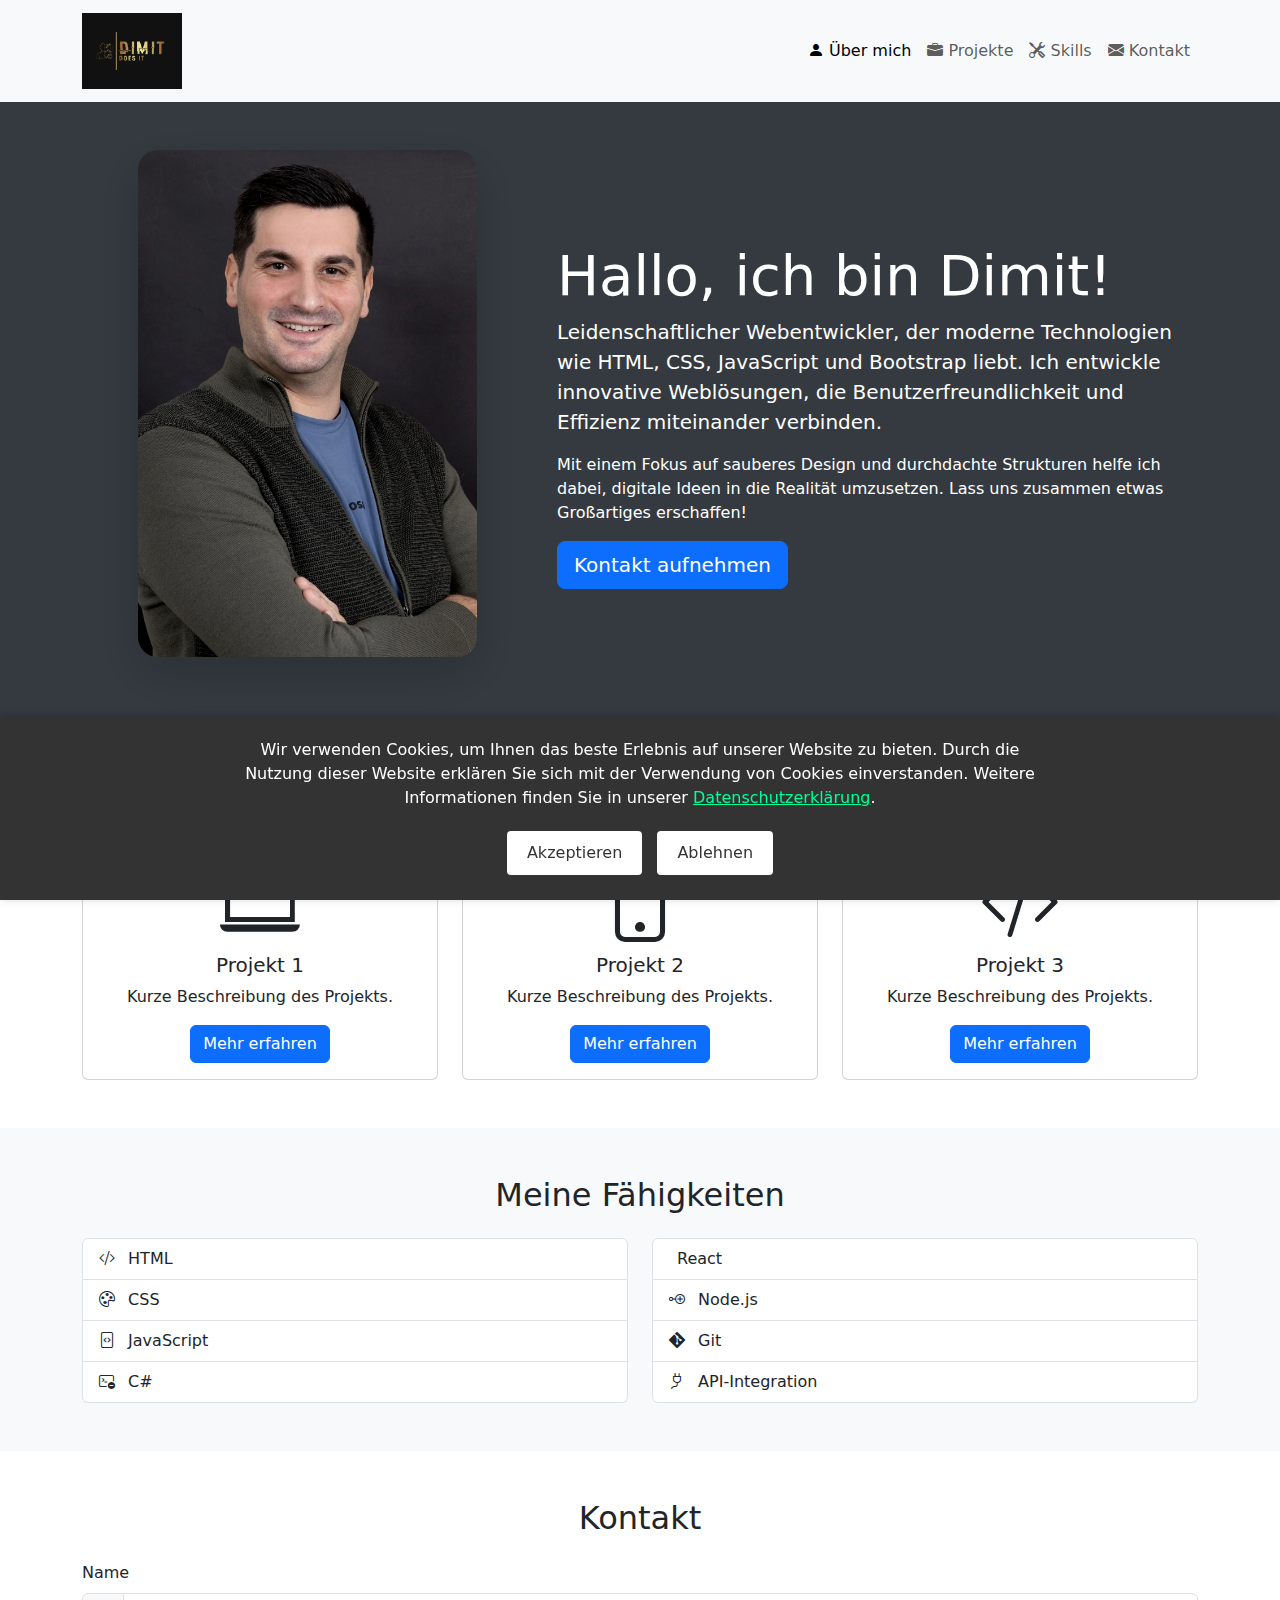
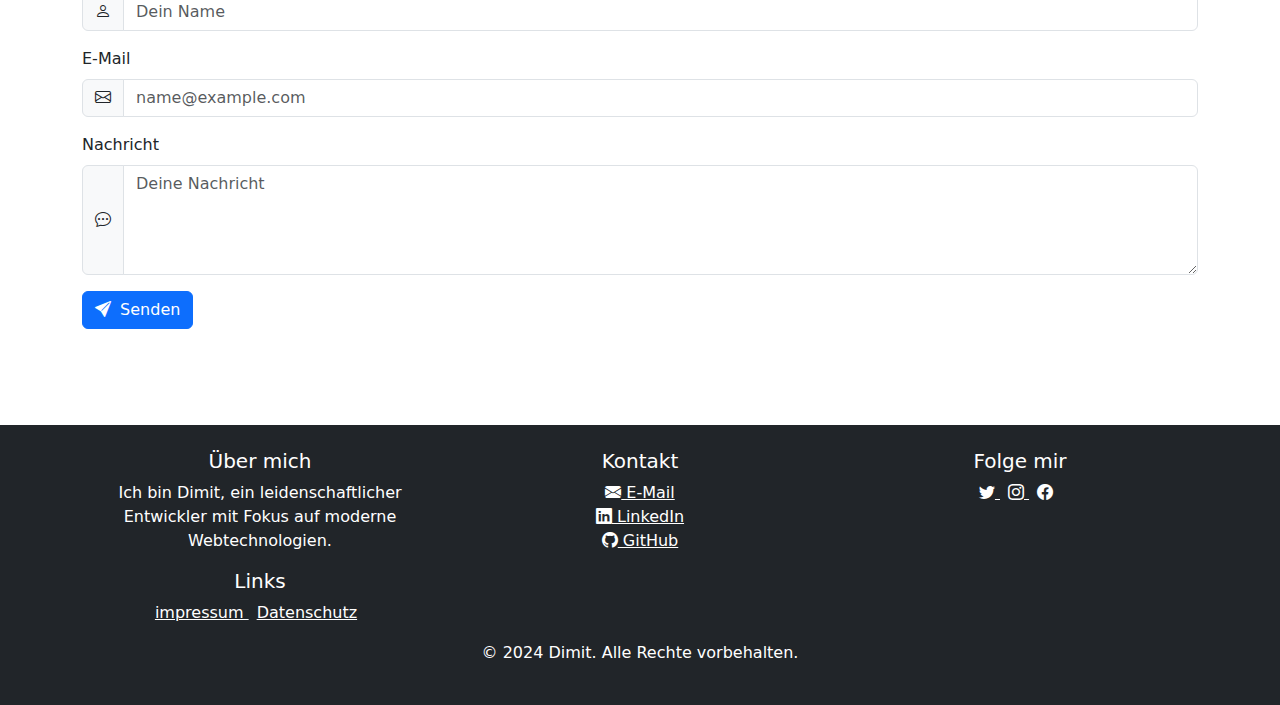
==== index.html @ c2b4033c "impressum datenschutz added" ====
<!DOCTYPE html>
<html lang="de">
  <head>
    <meta charset="UTF-8" />
    <meta name="viewport" content="width=device-width, initial-scale=1.0" />
    <meta name="msvalidate.01" content="7929209AC0A3FBA88B0092E90B2FAC53" />
    <link rel="icon" type="image/x-icon" href="./img/dimitlogo.png" />
    <link rel="stylesheet" href="style.css" />
    <link
      href="https://cdn.jsdelivr.net/npm/bootstrap-icons/font/bootstrap-icons.css"
      rel="stylesheet"
    />
    <link
      href="https://cdn.jsdelivr.net/npm/bootstrap@5.3.3/dist/css/bootstrap.min.css"
      rel="stylesheet"
      integrity="sha384-QWTKZyjpPEjISv5WaRU9OFeRpok6YctnYmDr5pNlyT2bRjXh0JMhjY6hW+ALEwIH"
      crossorigin="anonymous"
    />
    <script
      src="https://cdn.jsdelivr.net/npm/bootstrap@5.3.3/dist/js/bootstrap.bundle.min.js"
      integrity="sha384-YvpcrYf0tY3lHB60NNkmXc5s9fDVZLESaAA55NDzOxhy9GkcIdslK1eN7N6jIeHz"
      crossorigin="anonymous"
    ></script>
    <script src="script.js"></script>
    <title>Dimit | Home</title>
  </head>
  <body>
    <nav class="navbar navbar-expand-lg bg-body-tertiary">
      <div class="container">
        <a class="navbar-brand" href="index.html">
          <img
            src="./img/dimitlogo.png"
            alt="Dimit Logo"
            width="50"
            height="50"
          />
        </a>
        <button
          class="navbar-toggler"
          type="button"
          data-bs-toggle="collapse"
          data-bs-target="#navbarNav"
          aria-controls="navbarNav"
          aria-expanded="false"
          aria-label="Toggle navigation"
        >
          <span class="navbar-toggler-icon"></span>
        </button>
        <div class="collapse navbar-collapse" id="navbarNav">
          <ul class="navbar-nav ms-auto">
            <li class="nav-item">
              <a class="nav-link active" aria-current="page" href="#about">
                <i class="bi bi-person-fill"></i> Über mich
              </a>
            </li>
            <li class="nav-item">
              <a class="nav-link" href="#projects">
                <i class="bi bi-briefcase-fill"></i> Projekte
              </a>
            </li>
            <li class="nav-item">
              <a class="nav-link" href="#skills">
                <i class="bi bi-tools"></i> Skills
              </a>
            </li>
            <li class="nav-item">
              <a class="nav-link" href="#contact">
                <i class="bi bi-envelope-fill"></i> Kontakt
              </a>
            </li>
          </ul>
        </div>
      </div>
    </nav>

    <section
      id="about"
      class="py-5 text-white"
      style="background-color: #343a40"
    >
      <div class="container">
        <div class="row align-items-center">
          <div class="col-lg-5 text-center">
            <img
              src="./img/2.jpg"
              alt="Dimit"
              class="img-fluid mb-4 shadow-lg"
              style="
                max-width: 75%;
                border-radius: 20px;
                filter: grayscale(20%) contrast(1.1);
                transition: transform 0.3s ease, filter 0.3s ease;
              "
            />
          </div>
          <div class="col-lg-7">
            <h2 class="display-4">Hallo, ich bin Dimit!</h2>
            <p class="lead">
              Leidenschaftlicher Webentwickler, der moderne Technologien wie
              HTML, CSS, JavaScript und Bootstrap liebt. Ich entwickle
              innovative Weblösungen, die Benutzerfreundlichkeit und Effizienz
              miteinander verbinden.
            </p>
            <p>
              Mit einem Fokus auf sauberes Design und durchdachte Strukturen
              helfe ich dabei, digitale Ideen in die Realität umzusetzen. Lass
              uns zusammen etwas Großartiges erschaffen!
            </p>
            <a href="#contact" class="btn btn-primary btn-lg"
              >Kontakt aufnehmen</a
            >
          </div>
        </div>
      </div>
    </section>

    <section id="projects" class="py-5">
      <div class="container">
        <h2 class="text-center mb-4">Projekte</h2>
        <div class="row">
          <div class="col-md-4">
            <div class="card text-center">
              <div class="card-body">
                <i class="bi bi-laptop display-1 mb-4"></i>
                <h5 class="card-title">Projekt 1</h5>
                <p class="card-text">Kurze Beschreibung des Projekts.</p>
                <a href="#" class="btn btn-primary">Mehr erfahren</a>
              </div>
            </div>
          </div>
          <div class="col-md-4">
            <div class="card text-center">
              <div class="card-body">
                <i class="bi bi-phone display-1 mb-4"></i>
                <h5 class="card-title">Projekt 2</h5>
                <p class="card-text">Kurze Beschreibung des Projekts.</p>
                <a href="#" class="btn btn-primary">Mehr erfahren</a>
              </div>
            </div>
          </div>
          <div class="col-md-4">
            <div class="card text-center">
              <div class="card-body">
                <i class="bi bi-code-slash display-1 mb-4"></i>
                <h5 class="card-title">Projekt 3</h5>
                <p class="card-text">Kurze Beschreibung des Projekts.</p>
                <a href="#" class="btn btn-primary">Mehr erfahren</a>
              </div>
            </div>
          </div>
        </div>
      </div>
    </section>

    <section id="skills" class="py-5 bg-light">
      <div class="container">
        <h2 class="text-center mb-4">Meine Fähigkeiten</h2>
        <div class="row">
          <div class="col-md-6">
            <ul class="list-group">
              <li class="list-group-item">
                <i class="bi bi-code-slash me-2"></i> HTML
              </li>
              <li class="list-group-item">
                <i class="bi bi-palette me-2"></i> CSS
              </li>
              <li class="list-group-item">
                <i class="bi bi-file-code me-2"></i> JavaScript
              </li>
              <li class="list-group-item">
                <i class="bi bi-terminal-dash me-2"></i> C#
              </li>
            </ul>
          </div>
          <div class="col-md-6">
            <ul class="list-group">
              <li class="list-group-item">
                <i class="bi bi-react me-2"></i> React
              </li>
              <li class="list-group-item">
                <i class="bi bi-node-plus me-2"></i> Node.js
              </li>
              <li class="list-group-item">
                <i class="bi bi-git me-2"></i> Git
              </li>
              <li class="list-group-item">
                <i class="bi bi-plug me-2"></i> API-Integration
              </li>
            </ul>
          </div>
        </div>
      </div>
    </section>

    <section id="contact" class="py-5">
      <div class="container">
        <h2 class="text-center mb-4">Kontakt</h2>
        <form onsubmit="sendMail(event)">
          <div class="mb-3">
            <label for="name" class="form-label">Name</label>
            <div class="input-group">
              <span class="input-group-text">
                <i class="bi bi-person"></i>
              </span>
              <input
                type="text"
                class="form-control"
                id="name"
                name="name"
                placeholder="Dein Name"
                required
              />
            </div>
          </div>
          <div class="mb-3">
            <label for="email" class="form-label">E-Mail</label>
            <div class="input-group">
              <span class="input-group-text">
                <i class="bi bi-envelope"></i>
              </span>
              <input
                type="email"
                class="form-control"
                id="email"
                name="email"
                placeholder="name@example.com"
                required
              />
            </div>
          </div>
          <div class="mb-3">
            <label for="message" class="form-label">Nachricht</label>
            <div class="input-group">
              <span class="input-group-text">
                <i class="bi bi-chat-dots"></i>
              </span>
              <textarea
                class="form-control"
                id="message"
                name="message"
                rows="4"
                placeholder="Deine Nachricht"
                required
              ></textarea>
            </div>
          </div>
          <button type="submit" class="btn btn-primary">
            <i class="bi bi-send-fill me-1"></i> Senden
          </button>
        </form>
      </div>
    </section>

    <!-- Cookie Banner -->
    <div id="cookie-banner" class="cookie-banner">
      <div class="cookie-content">
        <p>
          Wir verwenden Cookies, um Ihnen das beste Erlebnis auf unserer Website
          zu bieten. Durch die Nutzung dieser Website erklären Sie sich mit der
          Verwendung von Cookies einverstanden. Weitere Informationen finden Sie
          in unserer
          <a href="/datenschutzerklaerung.html" class="cookie-link"
            >Datenschutzerklärung</a
          >.
        </p>
        <button id="accept-cookies" class="cookie-button">Akzeptieren</button>
        <button id="decline-cookies" class="cookie-button">Ablehnen</button>
      </div>
    </div>

    <footer class="bg-dark text-white mt-5 p-4 text-center">
      <div class="container">
        <div class="row">
          <div class="col-md-4">
            <h5>Über mich</h5>
            <p>
              Ich bin Dimit, ein leidenschaftlicher Entwickler mit Fokus auf
              moderne Webtechnologien.
            </p>
          </div>

          <div class="col-md-4">
            <h5>Kontakt</h5>
            <ul class="list-unstyled">
              <li>
                <a href="mailto:dm@dimit.at" class="text-white">
                  <i class="bi bi-envelope-fill"></i> E-Mail
                </a>
              </li>
              <li>
                <a href="https://linkedin.com" class="text-white">
                  <i class="bi bi-linkedin"></i> LinkedIn
                </a>
              </li>
              <li>
                <a href="https://github.com" class="text-white">
                  <i class="bi bi-github"></i> GitHub
                </a>
              </li>
            </ul>
          </div>

          <div class="col-md-4">
            <h5>Folge mir</h5>
            <a href="https://x.com/Dimitdev" class="text-white me-2">
              <i class="bi bi-twitter"></i>
            </a>
            <a href="https://www.instagram.com/dimit.it/" class="text-white me-2">
              <i class="bi bi-instagram"></i>
            </a>
            <a href="https://www.facebook.com/profile.php?id=61557717354333" class="text-white me-2">
              <i class="bi bi-facebook"></i>
            </a>
          </div>

          <div class="col-md-4">
            <h5>Links</h5>
            <a href="/impressum.html" class="text-white me-2">
              impressum
            </a>
            <a href="/datenschutzerklaerung.html" class="text-white me-2"> 
              Datenschutz
            </a>
          </div>
        </div>

        <div class="row mt-3">
          <div class="col">
            <p>&copy; 2024 Dimit. Alle Rechte vorbehalten.</p>
          </div>
        </div>
      </div>
    </footer>
  </body>
</html>
---- style.css ----
.navbar-brand img {
  width: 100px; /* Ändere die Breite des Logos für Mobilgeräte */
  height: auto; /* Auto-Höhe beibehalten */
}
@media (max-width: 768px) {
  .navbar-brand img {
    width: 80px; /* Ändere die Breite des Logos für Mobilgeräte */
    height: auto; /* Auto-Höhe beibehalten */
  }
}

/* Cookie Banner Styles */
.cookie-banner {
  position: fixed;
  bottom: 0;
  left: 0;
  width: 100%;
  background-color: #333;
  color: #fff;
  padding: 20px;
  box-shadow: 0 -2px 10px rgba(0, 0, 0, 0.2);
  display: none; /* Initially hidden */
  z-index: 1000;
  text-align: center;
}

.cookie-content {
  max-width: 800px;
  margin: 0 auto;
}

.cookie-button {
  background-color: #fff;
  color: #333;
  border: none;
  padding: 10px 20px;
  font-size: 16px;
  cursor: pointer;
  border-radius: 4px;
  margin: 5px;
}

.cookie-button:hover {
  background-color: #ddd;
}

.cookie-link {
  color: #0f9;
  text-decoration: underline;
}
img:hover {
  transform: scale(1.05);
  filter: grayscale(0%) contrast(1.3);
}
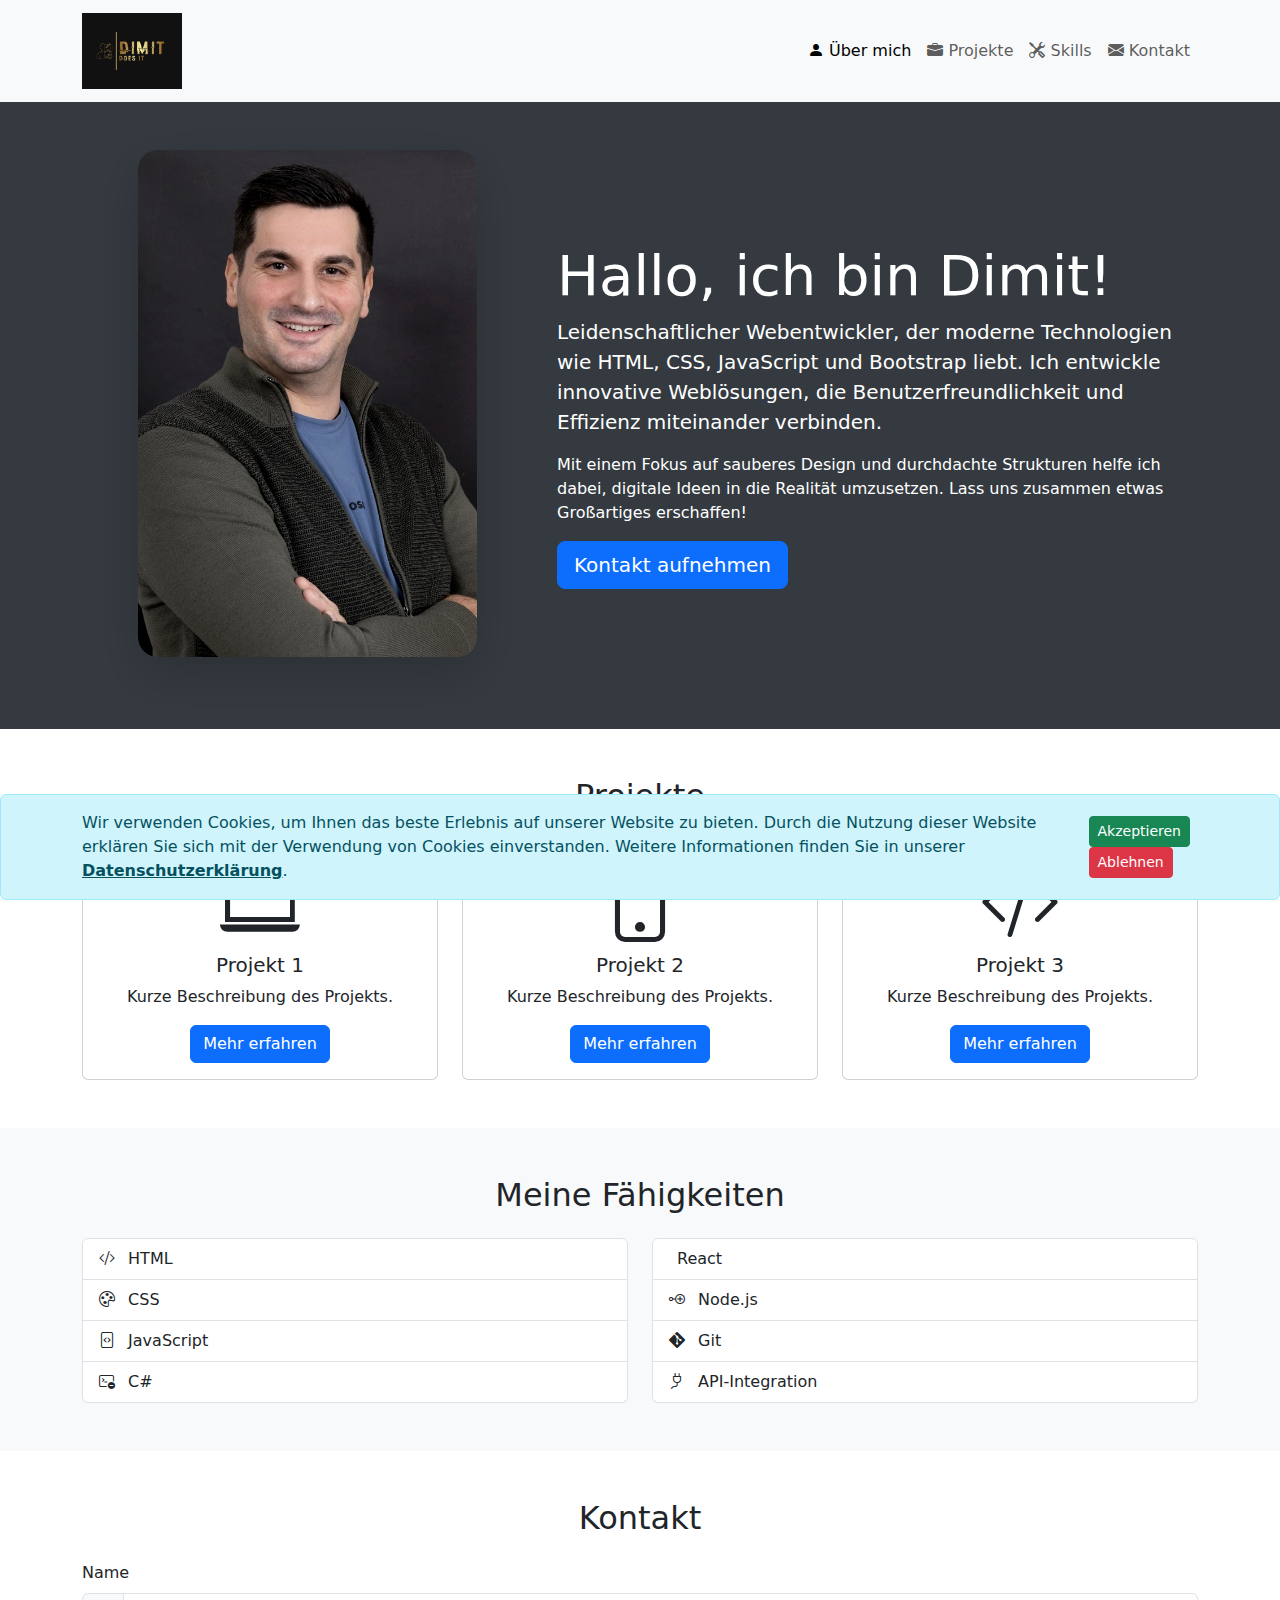
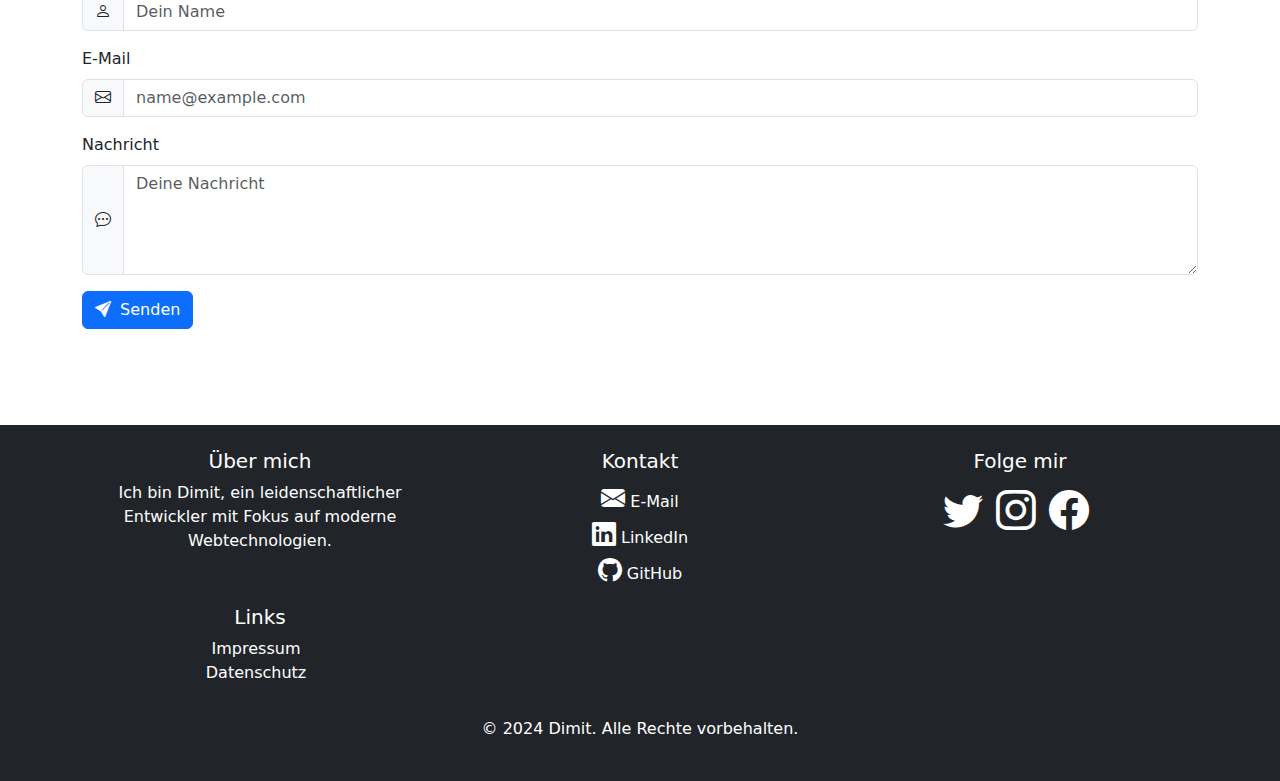
==== commit 4da16130: "edit footer" ====
--- a/index.html
+++ b/index.html
@@ -252,19 +252,25 @@
     </section>
 
     <!-- Cookie Banner -->
-    <div id="cookie-banner" class="cookie-banner">
-      <div class="cookie-content">
-        <p>
+    <div id="cookie-banner" class="alert alert-info fixed-bottom mb-0">
+      <div class="container d-flex justify-content-between align-items-center">
+        <p class="mb-0">
           Wir verwenden Cookies, um Ihnen das beste Erlebnis auf unserer Website
           zu bieten. Durch die Nutzung dieser Website erklären Sie sich mit der
           Verwendung von Cookies einverstanden. Weitere Informationen finden Sie
           in unserer
-          <a href="/datenschutzerklaerung.html" class="cookie-link"
+          <a href="/datenschutzerklaerung.html" class="alert-link"
             >Datenschutzerklärung</a
           >.
         </p>
-        <button id="accept-cookies" class="cookie-button">Akzeptieren</button>
-        <button id="decline-cookies" class="cookie-button">Ablehnen</button>
+        <div>
+          <button id="accept-cookies" class="btn btn-success btn-sm me-2">
+            Akzeptieren
+          </button>
+          <button id="decline-cookies" class="btn btn-danger btn-sm">
+            Ablehnen
+          </button>
+        </div>
       </div>
     </div>
 
@@ -284,17 +290,17 @@
             <ul class="list-unstyled">
               <li>
                 <a href="mailto:dm@dimit.at" class="text-white">
-                  <i class="bi bi-envelope-fill"></i> E-Mail
+                  <i class="bi bi-envelope-fill fs-4"></i> E-Mail
                 </a>
               </li>
               <li>
-                <a href="https://linkedin.com" class="text-white">
-                  <i class="bi bi-linkedin"></i> LinkedIn
+                <a href="https://www.linkedin.com/in/milos-dimitrijevic-35a552195/" class="text-white">
+                  <i class="bi bi-linkedin fs-4"></i> LinkedIn
                 </a>
               </li>
               <li>
-                <a href="https://github.com" class="text-white">
-                  <i class="bi bi-github"></i> GitHub
+                <a href="https://github.com/milosdimi" class="text-white">
+                  <i class="bi bi-github fs-4"></i> GitHub
                 </a>
               </li>
             </ul>
@@ -303,24 +309,37 @@
           <div class="col-md-4">
             <h5>Folge mir</h5>
             <a href="https://x.com/Dimitdev" class="text-white me-2">
-              <i class="bi bi-twitter"></i>
+              <i class="bi bi-twitter fs-1"></i>
+              <!-- Größere Icons -->
             </a>
-            <a href="https://www.instagram.com/dimit.it/" class="text-white me-2">
-              <i class="bi bi-instagram"></i>
+            <a
+              href="https://www.instagram.com/dimit.it/"
+              class="text-white me-2"
+            >
+              <i class="bi bi-instagram fs-1"></i>
+              <!-- Größere Icons -->
             </a>
-            <a href="https://www.facebook.com/profile.php?id=61557717354333" class="text-white me-2">
-              <i class="bi bi-facebook"></i>
+            <a
+              href="https://www.facebook.com/profile.php?id=61557717354333"
+              class="text-white me-2"
+            >
+              <i class="bi bi-facebook fs-1"></i>
+              <!-- Größere Icons -->
             </a>
           </div>
 
           <div class="col-md-4">
             <h5>Links</h5>
-            <a href="/impressum.html" class="text-white me-2">
-              impressum
-            </a>
-            <a href="/datenschutzerklaerung.html" class="text-white me-2"> 
-              Datenschutz
-            </a>
+            <ul class="list-unstyled">
+              <li>
+                <a href="/impressum.html" class="text-white me-2">Impressum</a>
+              </li>
+              <li>
+                <a href="/datenschutzerklaerung.html" class="text-white me-2"
+                  >Datenschutz</a
+                >
+              </li>
+            </ul>
           </div>
         </div>
 
--- a/style.css
+++ b/style.css
@@ -9,46 +9,10 @@
   }
 }
 
-/* Cookie Banner Styles */
-.cookie-banner {
-  position: fixed;
-  bottom: 0;
-  left: 0;
-  width: 100%;
-  background-color: #333;
-  color: #fff;
-  padding: 20px;
-  box-shadow: 0 -2px 10px rgba(0, 0, 0, 0.2);
-  display: none; /* Initially hidden */
-  z-index: 1000;
-  text-align: center;
-}
-
-.cookie-content {
-  max-width: 800px;
-  margin: 0 auto;
-}
-
-.cookie-button {
-  background-color: #fff;
-  color: #333;
-  border: none;
-  padding: 10px 20px;
-  font-size: 16px;
-  cursor: pointer;
-  border-radius: 4px;
-  margin: 5px;
-}
-
-.cookie-button:hover {
-  background-color: #ddd;
-}
-
-.cookie-link {
-  color: #0f9;
-  text-decoration: underline;
-}
 img:hover {
   transform: scale(1.05);
   filter: grayscale(0%) contrast(1.3);
 }
+footer a {
+  text-decoration: none; /* Entfernt den Unterstrich */
+}
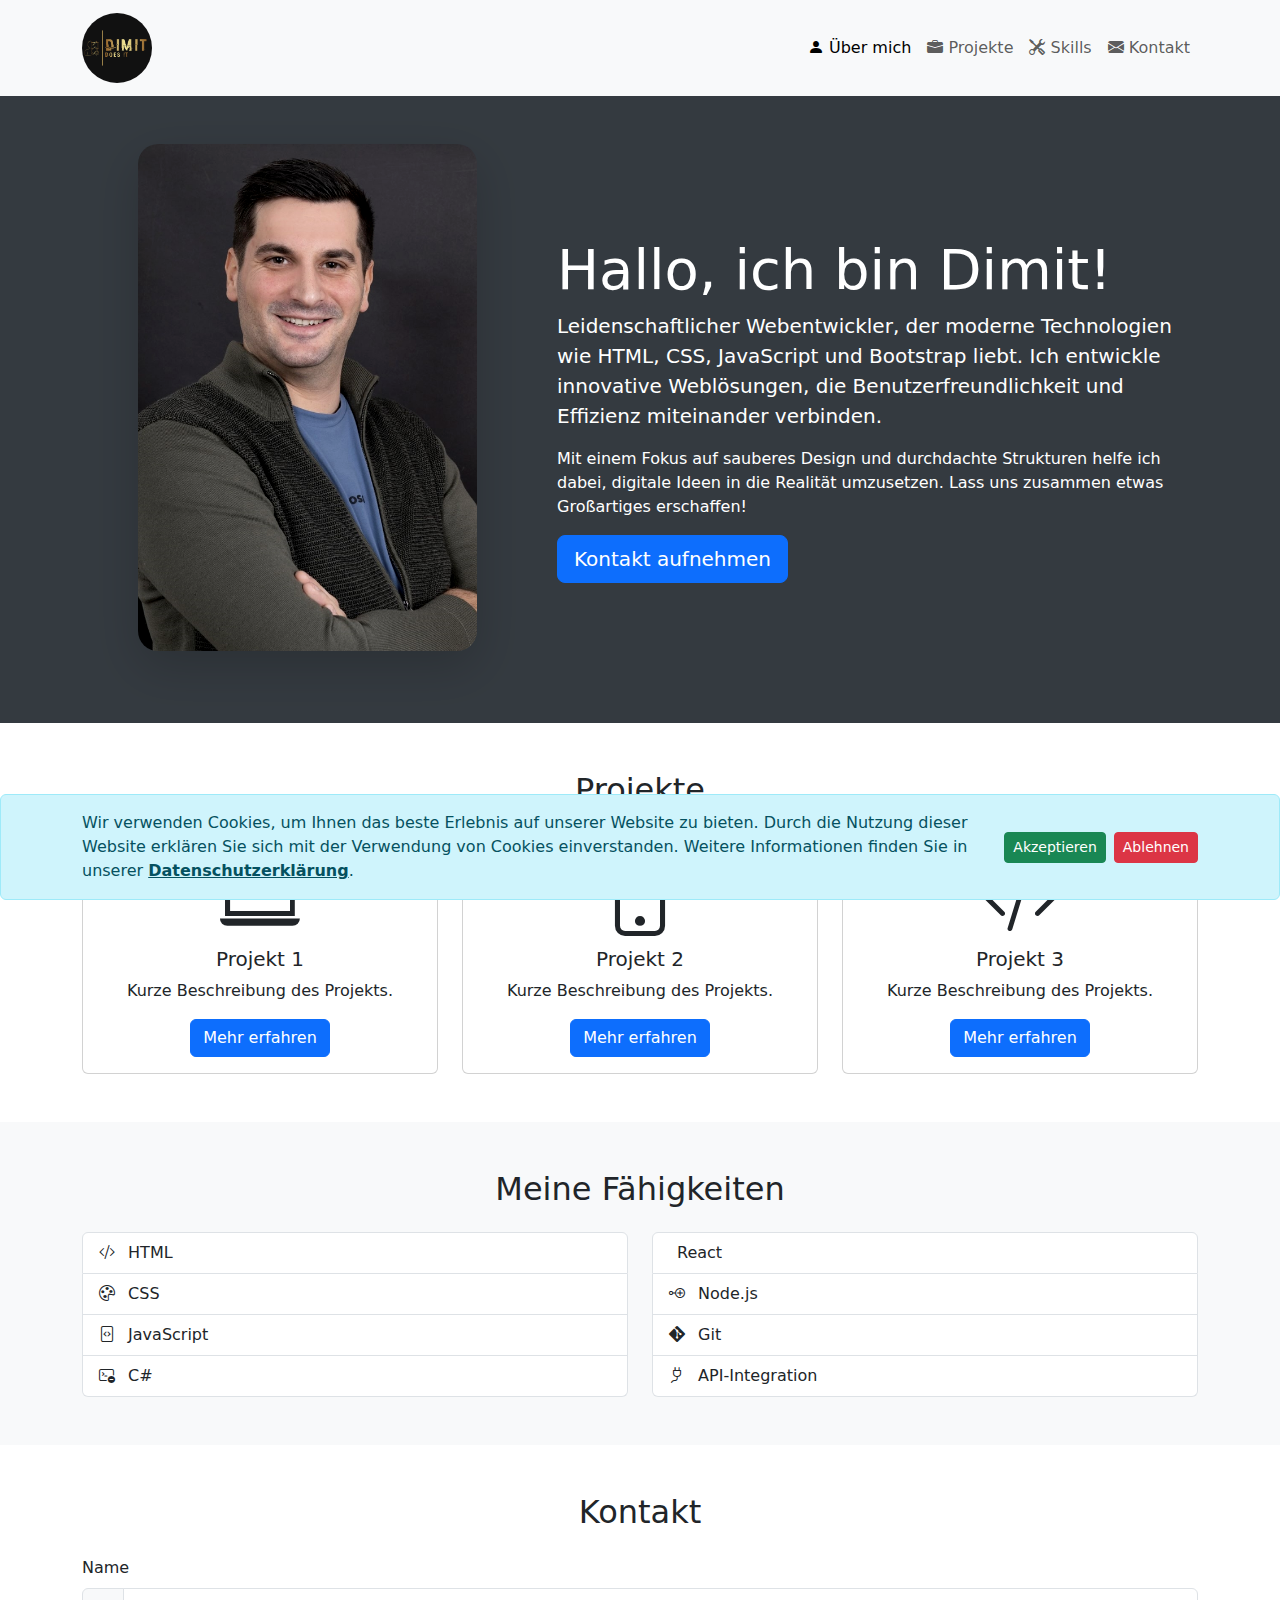
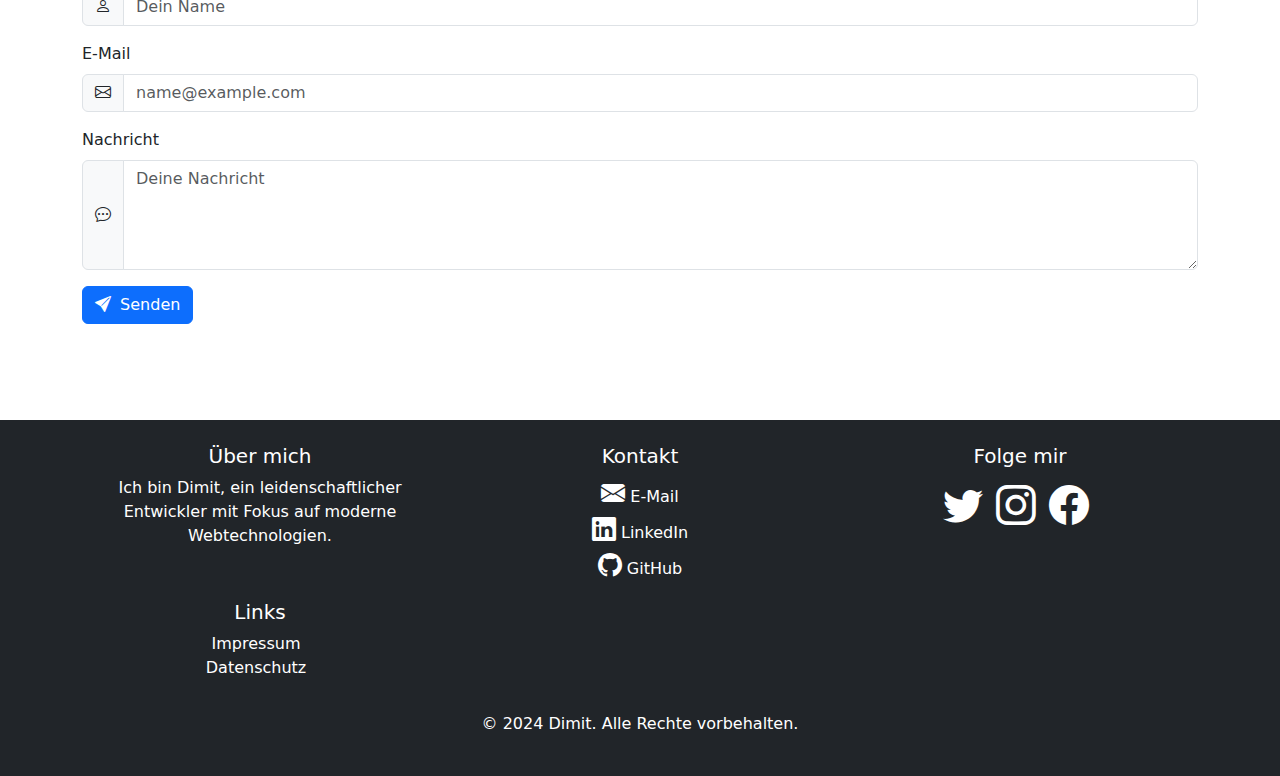
==== commit bbeba3e4: "edit cooki and logo" ====
--- a/index.html
+++ b/index.html
@@ -27,12 +27,12 @@
   <body>
     <nav class="navbar navbar-expand-lg bg-body-tertiary">
       <div class="container">
-        <a class="navbar-brand" href="index.html">
+        <a class="navbar-brand d-flex align-items-center" href="index.html">
           <img
             src="./img/dimitlogo.png"
             alt="Dimit Logo"
-            width="50"
-            height="50"
+            class="img-fluid rounded-circle"
+            style="max-width: 70px; height: 70px; object-fit: cover"
           />
         </a>
         <button
@@ -263,11 +263,11 @@
             >Datenschutzerklärung</a
           >.
         </p>
-        <div>
-          <button id="accept-cookies" class="btn btn-success btn-sm me-2">
+        <div class="d-flex">
+          <button id="accept-cookies" class="btn btn-success btn-sm">
             Akzeptieren
           </button>
-          <button id="decline-cookies" class="btn btn-danger btn-sm">
+          <button id="decline-cookies" class="btn btn-danger btn-sm ms-2">
             Ablehnen
           </button>
         </div>
@@ -294,7 +294,10 @@
                 </a>
               </li>
               <li>
-                <a href="https://www.linkedin.com/in/milos-dimitrijevic-35a552195/" class="text-white">
+                <a
+                  href="https://www.linkedin.com/in/milos-dimitrijevic-35a552195/"
+                  class="text-white"
+                >
                   <i class="bi bi-linkedin fs-4"></i> LinkedIn
                 </a>
               </li>
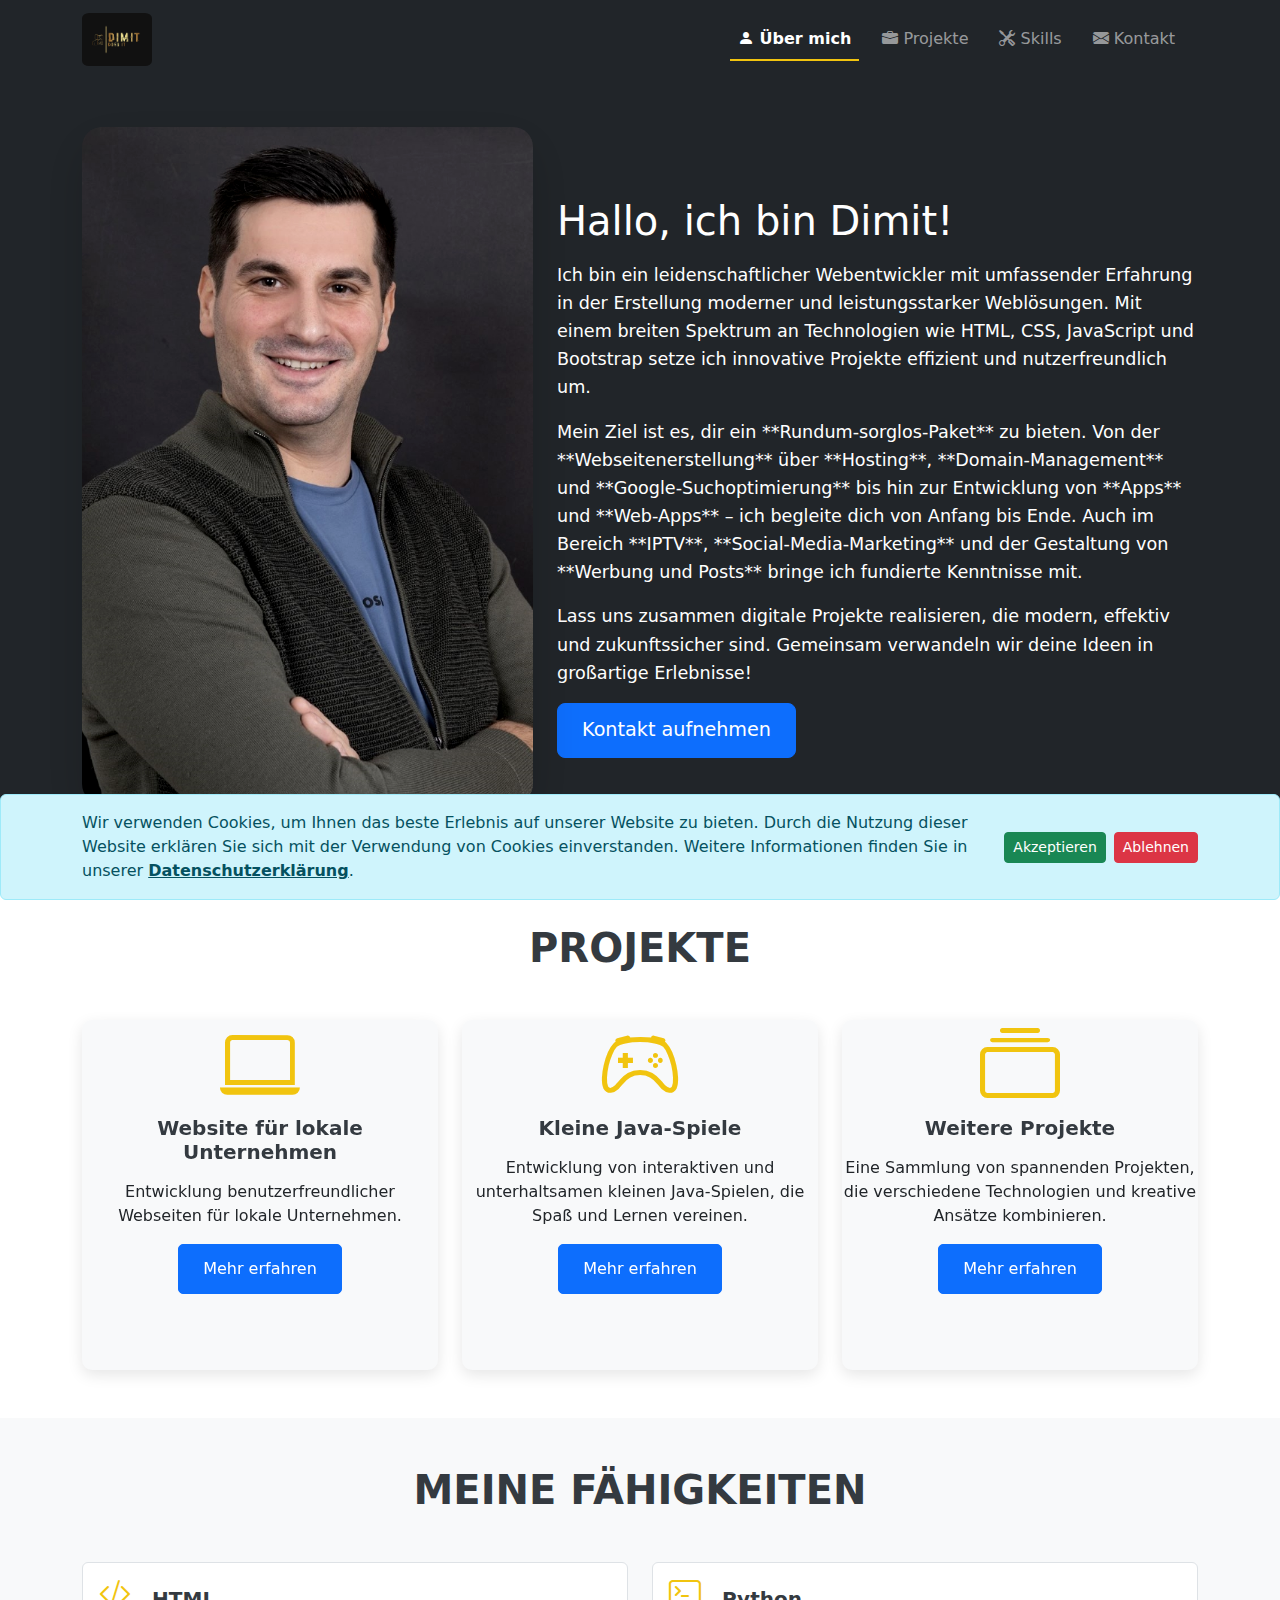
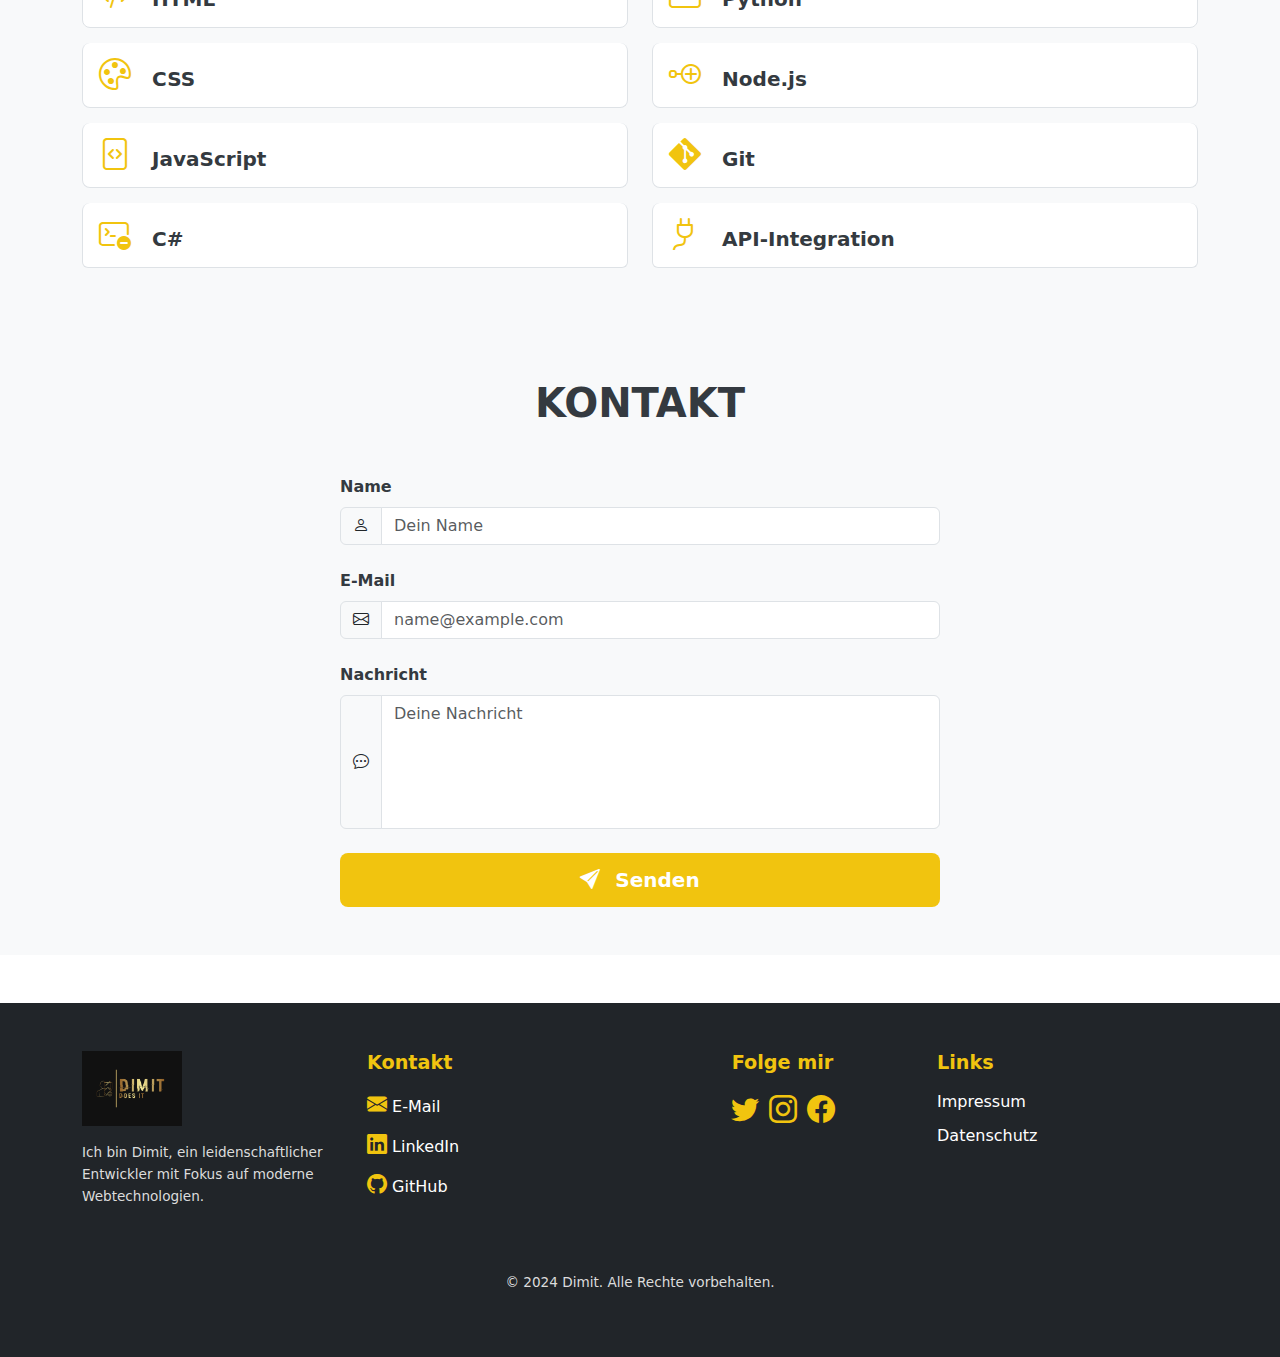
==== commit b2481402: "optimierung css" ====
--- a/index.html
+++ b/index.html
@@ -1,10 +1,77 @@
 <!DOCTYPE html>
 <html lang="de">
   <head>
+    <!-- Meta-Tags für Encoding, Viewport und SEO -->
     <meta charset="UTF-8" />
     <meta name="viewport" content="width=device-width, initial-scale=1.0" />
     <meta name="msvalidate.01" content="7929209AC0A3FBA88B0092E90B2FAC53" />
+    <meta
+      name="description"
+      content="Dimit bietet professionelle Dienstleistungen im Bereich XYZ an. Erfahren Sie mehr über unser Angebot und unsere Expertise auf unserer Webseite."
+    />
+    <meta
+      name="keywords"
+      content="Dienstleistungen, Webseite, Dimit, Webentwicklung, Serbien, Bootstrap"
+    />
+    <meta name="author" content="Dimit" />
+    <meta name="robots" content="index, follow" />
+    <meta http-equiv="X-UA-Compatible" content="IE=edge" />
+
+    <!-- Open Graph Meta-Tags für Social Media-Sharing -->
+    <meta
+      property="og:title"
+      content="Dimit | Professionelle Dienstleistungen"
+    />
+    <meta
+      property="og:description"
+      content="Erfahren Sie mehr über die hochwertigen Dienstleistungen von Dimit."
+    />
+    <meta property="og:image" content="./img/dimitlogo.png" />
+    <meta property="og:url" content="https://www.dimit.cc" />
+    <meta property="og:type" content="website" />
+
+    <!-- Twitter Cards (ähnlich wie Open Graph) -->
+    <meta name="twitter:card" content="summary_large_image" />
+    <meta
+      name="twitter:title"
+      content="Dimit | Professionelle Dienstleistungen"
+    />
+    <meta
+      name="twitter:description"
+      content="Erfahren Sie mehr über die hochwertigen Dienstleistungen von Dimit."
+    />
+    <meta name="twitter:image" content="./img/dimitlogo.png" />
+
+    <!-- Favicon und Web Icons -->
     <link rel="icon" type="image/x-icon" href="./img/dimitlogo.png" />
+    <link
+      rel="apple-touch-icon"
+      sizes="180x180"
+      href="./img/apple-touch-icon.png"
+    />
+    <link
+      rel="icon"
+      type="image/png"
+      sizes="32x32"
+      href="./img/dimitlogo.png"
+    />
+    <link
+      rel="icon"
+      type="image/png"
+      sizes="16x16"
+      href="./img/dimitlogo.png"
+    />
+
+    <!-- Canonical URL -->
+    <link rel="canonical" href="https://www.dimit.cc/" />
+
+    <!-- Preconnect / Prefetch für Performance -->
+    <link rel="preconnect" href="https://cdn.jsdelivr.net" crossorigin />
+    <link rel="preconnect" href="https://fonts.googleapis.com" crossorigin />
+    <link rel="dns-prefetch" href="https://cdn.jsdelivr.net" />
+    <link rel="dns-prefetch" href="https://fonts.googleapis.com" />
+
+    <!-- Stylesheets -->
     <link rel="stylesheet" href="style.css" />
     <link
       href="https://cdn.jsdelivr.net/npm/bootstrap-icons/font/bootstrap-icons.css"
@@ -16,25 +83,34 @@
       integrity="sha384-QWTKZyjpPEjISv5WaRU9OFeRpok6YctnYmDr5pNlyT2bRjXh0JMhjY6hW+ALEwIH"
       crossorigin="anonymous"
     />
+
+    <!-- Scripte -->
     <script
       src="https://cdn.jsdelivr.net/npm/bootstrap@5.3.3/dist/js/bootstrap.bundle.min.js"
       integrity="sha384-YvpcrYf0tY3lHB60NNkmXc5s9fDVZLESaAA55NDzOxhy9GkcIdslK1eN7N6jIeHz"
       crossorigin="anonymous"
     ></script>
-    <script src="script.js"></script>
-    <title>Dimit | Home</title>
+    <script src="script.js" defer></script>
+
+    <!-- Titel der Seite -->
+    <title>Dimit | Professionelle Dienstleistungen</title>
   </head>
+
   <body>
-    <nav class="navbar navbar-expand-lg bg-body-tertiary">
+    <nav class="navbar navbar-expand-lg navbar-dark bg-dark">
       <div class="container">
+        <!-- Logo-Bereich -->
         <a class="navbar-brand d-flex align-items-center" href="index.html">
           <img
             src="./img/dimitlogo.png"
-            alt="Dimit Logo"
-            class="img-fluid rounded-circle"
-            style="max-width: 70px; height: 70px; object-fit: cover"
+            alt="Dimit Webseite Logo"
+            class="brand-logo"
           />
+          <span class="ms-2 fw-bold"></span>
+          <!-- Text neben dem Logo -->
         </a>
+
+        <!-- Toggler für Mobile-Ansicht -->
         <button
           class="navbar-toggler"
           type="button"
@@ -42,29 +118,36 @@
           data-bs-target="#navbarNav"
           aria-controls="navbarNav"
           aria-expanded="false"
-          aria-label="Toggle navigation"
+          aria-label="Navigation ein-/ausblenden"
         >
           <span class="navbar-toggler-icon"></span>
         </button>
+
+        <!-- Navigationslinks -->
         <div class="collapse navbar-collapse" id="navbarNav">
           <ul class="navbar-nav ms-auto">
             <li class="nav-item">
-              <a class="nav-link active" aria-current="page" href="#about">
+              <a
+                class="nav-link active"
+                aria-current="page"
+                href="#about"
+                aria-label="Über mich"
+              >
                 <i class="bi bi-person-fill"></i> Über mich
               </a>
             </li>
             <li class="nav-item">
-              <a class="nav-link" href="#projects">
+              <a class="nav-link" href="#projects" aria-label="Projekte">
                 <i class="bi bi-briefcase-fill"></i> Projekte
               </a>
             </li>
             <li class="nav-item">
-              <a class="nav-link" href="#skills">
+              <a class="nav-link" href="#skills" aria-label="Skills">
                 <i class="bi bi-tools"></i> Skills
               </a>
             </li>
             <li class="nav-item">
-              <a class="nav-link" href="#contact">
+              <a class="nav-link" href="#contact" aria-label="Kontakt">
                 <i class="bi bi-envelope-fill"></i> Kontakt
               </a>
             </li>
@@ -73,38 +156,41 @@
       </div>
     </nav>
 
-    <section
-      id="about"
-      class="py-5 text-white"
-      style="background-color: #343a40"
-    >
+    <section id="about" class="py-5 text-white bg-dark">
       <div class="container">
         <div class="row align-items-center">
+          <!-- Bildabschnitt -->
           <div class="col-lg-5 text-center">
             <img
               src="./img/2.jpg"
               alt="Dimit"
-              class="img-fluid mb-4 shadow-lg"
-              style="
-                max-width: 75%;
-                border-radius: 20px;
-                filter: grayscale(20%) contrast(1.1);
-                transition: transform 0.3s ease, filter 0.3s ease;
-              "
+              class="about-image img-fluid mb-4 shadow-lg"
             />
           </div>
+
+          <!-- Textabschnitt -->
           <div class="col-lg-7">
             <h2 class="display-4">Hallo, ich bin Dimit!</h2>
             <p class="lead">
-              Leidenschaftlicher Webentwickler, der moderne Technologien wie
-              HTML, CSS, JavaScript und Bootstrap liebt. Ich entwickle
-              innovative Weblösungen, die Benutzerfreundlichkeit und Effizienz
-              miteinander verbinden.
+              Ich bin ein leidenschaftlicher Webentwickler mit umfassender
+              Erfahrung in der Erstellung moderner und leistungsstarker
+              Weblösungen. Mit einem breiten Spektrum an Technologien wie HTML,
+              CSS, JavaScript und Bootstrap setze ich innovative Projekte
+              effizient und nutzerfreundlich um.
             </p>
             <p>
-              Mit einem Fokus auf sauberes Design und durchdachte Strukturen
-              helfe ich dabei, digitale Ideen in die Realität umzusetzen. Lass
-              uns zusammen etwas Großartiges erschaffen!
+              Mein Ziel ist es, dir ein **Rundum-sorglos-Paket** zu bieten. Von
+              der **Webseitenerstellung** über **Hosting**,
+              **Domain-Management** und **Google-Suchoptimierung** bis hin zur
+              Entwicklung von **Apps** und **Web-Apps** – ich begleite dich von
+              Anfang bis Ende. Auch im Bereich **IPTV**,
+              **Social-Media-Marketing** und der Gestaltung von **Werbung und
+              Posts** bringe ich fundierte Kenntnisse mit.
+            </p>
+            <p>
+              Lass uns zusammen digitale Projekte realisieren, die modern,
+              effektiv und zukunftssicher sind. Gemeinsam verwandeln wir deine
+              Ideen in großartige Erlebnisse!
             </p>
             <a href="#contact" class="btn btn-primary btn-lg"
               >Kontakt aufnehmen</a
@@ -116,75 +202,230 @@
 
     <section id="projects" class="py-5">
       <div class="container">
-        <h2 class="text-center mb-4">Projekte</h2>
+        <h2 class="text-center mb-5 section-title">Projekte</h2>
         <div class="row">
+          <!-- Projekt 1 -->
           <div class="col-md-4">
-            <div class="card text-center">
-              <div class="card-body">
-                <i class="bi bi-laptop display-1 mb-4"></i>
-                <h5 class="card-title">Projekt 1</h5>
-                <p class="card-text">Kurze Beschreibung des Projekts.</p>
-                <a href="#" class="btn btn-primary">Mehr erfahren</a>
+            <div class="project-card-container">
+              <div class="project-card">
+                <!-- Vorderseite der Karte -->
+                <div class="project-card-front">
+                  <div class="card-body text-center">
+                    <i class="bi bi-laptop display-1 project-icon"></i>
+                    <h5 class="card-title">Website für lokale Unternehmen</h5>
+                    <p class="card-text">
+                      Entwicklung benutzerfreundlicher Webseiten für lokale
+                      Unternehmen.
+                    </p>
+                    <button class="btn btn-primary flip-card-btn">
+                      Mehr erfahren
+                    </button>
+                  </div>
+                </div>
+                <!-- Rückseite der Karte -->
+                <div class="project-card-back">
+                  <div class="card-body">
+                    <h5 class="card-title">Projekte</h5>
+                    <ul class="project-list">
+                      <li>
+                        <a
+                          href="https://mixa-krusevac.com"
+                          target="_blank"
+                          rel="noopener noreferrer"
+                          >mixa-krusevac.com</a
+                        >
+                      </li>
+                      <li>
+                        <a
+                          href="https://carclean.cc"
+                          target="_blank"
+                          rel="noopener noreferrer"
+                          >carclean.cc</a
+                        >
+                      </li>
+                      <li>
+                        <a
+                          href="https://ku-le.cc"
+                          target="_blank"
+                          rel="noopener noreferrer"
+                          >ku-le.cc</a
+                        >
+                      </li>
+                      <li>
+                        <a
+                          href="https://schwarzdecker.cc"
+                          target="_blank"
+                          rel="noopener noreferrer"
+                          >schwarzdecker.cc</a
+                        >
+                      </li>
+                      <li>
+                        <a
+                          href="https://test.dimit.cc"
+                          target="_blank"
+                          rel="noopener noreferrer"
+                          >test.dimit.cc</a
+                        >
+                      </li>
+                    </ul>
+                    <button class="btn btn-secondary flip-card-btn">
+                      Zurück
+                    </button>
+                  </div>
+                </div>
               </div>
             </div>
           </div>
+
+          <!-- Projekt 2 -->
           <div class="col-md-4">
-            <div class="card text-center">
-              <div class="card-body">
-                <i class="bi bi-phone display-1 mb-4"></i>
-                <h5 class="card-title">Projekt 2</h5>
-                <p class="card-text">Kurze Beschreibung des Projekts.</p>
-                <a href="#" class="btn btn-primary">Mehr erfahren</a>
+            <div class="project-card-container">
+              <div class="project-card">
+                <!-- Vorderseite der Karte -->
+                <div class="project-card-front">
+                  <div class="card-body text-center">
+                    <i class="bi bi-controller display-1 project-icon"></i>
+                    <!-- Game Icon -->
+                    <h5 class="card-title">Kleine Java-Spiele</h5>
+                    <!-- Neuer Titel -->
+                    <p class="card-text">
+                      Entwicklung von interaktiven und unterhaltsamen kleinen
+                      Java-Spielen, die Spaß und Lernen vereinen.
+                    </p>
+                    <button class="btn btn-primary flip-card-btn">
+                      Mehr erfahren
+                    </button>
+                  </div>
+                </div>
+
+                <!-- Rückseite der Karte -->
+                <div class="project-card-back">
+                  <div class="card-body">
+                    <h5 class="card-title">Projekte</h5>
+                    <ul class="project-list">
+                      <li>
+                        <a
+                          href="https://poke.dimit.cc"
+                          target="_blank"
+                          rel="noopener noreferrer"
+                        >
+                          poke.dimit.cc
+                        </a>
+                      </li>
+                      <li>
+                        <a
+                          href="https://game.dimit.cc"
+                          target="_blank"
+                          rel="noopener noreferrer"
+                        >
+                          game.dimit.cc
+                        </a>
+                      </li>
+                    </ul>
+                    <button class="btn btn-secondary flip-card-btn">
+                      Zurück
+                    </button>
+                  </div>
+                </div>
               </div>
             </div>
           </div>
+
+          <!-- Projekt 3 -->
           <div class="col-md-4">
-            <div class="card text-center">
-              <div class="card-body">
-                <i class="bi bi-code-slash display-1 mb-4"></i>
-                <h5 class="card-title">Projekt 3</h5>
-                <p class="card-text">Kurze Beschreibung des Projekts.</p>
-                <a href="#" class="btn btn-primary">Mehr erfahren</a>
+            <div class="project-card-container">
+              <div class="project-card">
+                <!-- Vorderseite der Karte -->
+                <div class="project-card-front">
+                  <div class="card-body text-center">
+                    <i class="bi bi-collection display-1 project-icon"></i>
+                    <!-- Neues Icon -->
+                    <h5 class="card-title">Weitere Projekte</h5>
+                    <!-- Neuer Titel -->
+                    <p class="card-text">
+                      Eine Sammlung von spannenden Projekten, die verschiedene
+                      Technologien und kreative Ansätze kombinieren.
+                    </p>
+                    <button class="btn btn-primary flip-card-btn">
+                      Mehr erfahren
+                    </button>
+                  </div>
+                </div>
+
+                <!-- Rückseite der Karte -->
+                <div class="project-card-back">
+                  <div class="card-body">
+                    <h5 class="card-title">Weitere Projekte</h5>
+                    <ul class="project-list">
+                      <li>
+                        <a
+                          href="https://github.com/milosdimi"
+                          target="_blank"
+                          rel="noopener noreferrer"
+                        >
+                          Weitere Projekte anzeigen
+                        </a>
+                      </li>
+                    </ul>
+                    <button class="btn btn-secondary flip-card-btn">
+                      Zurück
+                    </button>
+                  </div>
+                </div>
               </div>
             </div>
           </div>
+
+          <!-- Weitere Projekte kannst du hier hinzufügen -->
         </div>
       </div>
     </section>
 
     <section id="skills" class="py-5 bg-light">
       <div class="container">
-        <h2 class="text-center mb-4">Meine Fähigkeiten</h2>
+        <h2 class="text-center mb-5 section-title">Meine Fähigkeiten</h2>
+
         <div class="row">
+          <!-- Spalte 1 -->
           <div class="col-md-6">
             <ul class="list-group">
-              <li class="list-group-item">
-                <i class="bi bi-code-slash me-2"></i> HTML
-              </li>
-              <li class="list-group-item">
-                <i class="bi bi-palette me-2"></i> CSS
-              </li>
-              <li class="list-group-item">
-                <i class="bi bi-file-code me-2"></i> JavaScript
-              </li>
-              <li class="list-group-item">
-                <i class="bi bi-terminal-dash me-2"></i> C#
+              <li class="list-group-item skill-item">
+                <i class="bi bi-code-slash me-3 skill-icon"></i>
+                <span class="skill-title">HTML</span>
+              </li>
+              <li class="list-group-item skill-item">
+                <i class="bi bi-palette me-3 skill-icon"></i>
+                <span class="skill-title">CSS</span>
+              </li>
+              <li class="list-group-item skill-item">
+                <i class="bi bi-file-code me-3 skill-icon"></i>
+                <span class="skill-title">JavaScript</span>
+              </li>
+              <li class="list-group-item skill-item">
+                <i class="bi bi-terminal-dash me-3 skill-icon"></i>
+                <span class="skill-title">C#</span>
               </li>
             </ul>
           </div>
+
+          <!-- Spalte 2 -->
           <div class="col-md-6">
             <ul class="list-group">
-              <li class="list-group-item">
-                <i class="bi bi-react me-2"></i> React
-              </li>
-              <li class="list-group-item">
-                <i class="bi bi-node-plus me-2"></i> Node.js
-              </li>
-              <li class="list-group-item">
-                <i class="bi bi-git me-2"></i> Git
-              </li>
-              <li class="list-group-item">
-                <i class="bi bi-plug me-2"></i> API-Integration
+              <li class="list-group-item skill-item">
+                <i class="bi bi-terminal me-3 skill-icon"></i>
+                <span class="skill-title">Python</span>
+              </li>
+              <li class="list-group-item skill-item">
+                <i class="bi bi-node-plus me-3 skill-icon"></i>
+                <span class="skill-title">Node.js</span>
+              </li>
+              <li class="list-group-item skill-item">
+                <i class="bi bi-git me-3 skill-icon"></i>
+                <span class="skill-title">Git</span>
+              </li>
+              <li class="list-group-item skill-item">
+                <i class="bi bi-plug me-3 skill-icon"></i>
+                <span class="skill-title">API-Integration</span>
               </li>
             </ul>
           </div>
@@ -192,11 +433,13 @@
       </div>
     </section>
 
-    <section id="contact" class="py-5">
+    <section id="contact" class="py-5 bg-light">
       <div class="container">
-        <h2 class="text-center mb-4">Kontakt</h2>
-        <form onsubmit="sendMail(event)">
-          <div class="mb-3">
+        <h2 class="text-center mb-5 section-title">Kontakt</h2>
+
+        <form onsubmit="sendMail(event)" class="contact-form">
+          <!-- Name Eingabefeld -->
+          <div class="mb-4">
             <label for="name" class="form-label">Name</label>
             <div class="input-group">
               <span class="input-group-text">
@@ -212,7 +455,9 @@
               />
             </div>
           </div>
-          <div class="mb-3">
+
+          <!-- E-Mail Eingabefeld -->
+          <div class="mb-4">
             <label for="email" class="form-label">E-Mail</label>
             <div class="input-group">
               <span class="input-group-text">
@@ -228,7 +473,9 @@
               />
             </div>
           </div>
-          <div class="mb-3">
+
+          <!-- Nachricht Eingabefeld -->
+          <div class="mb-4">
             <label for="message" class="form-label">Nachricht</label>
             <div class="input-group">
               <span class="input-group-text">
@@ -238,14 +485,16 @@
                 class="form-control"
                 id="message"
                 name="message"
-                rows="4"
+                rows="5"
                 placeholder="Deine Nachricht"
                 required
               ></textarea>
             </div>
           </div>
-          <button type="submit" class="btn btn-primary">
-            <i class="bi bi-send-fill me-1"></i> Senden
+
+          <!-- Senden-Button -->
+          <button type="submit" class="btn btn-primary btn-lg w-100">
+            <i class="bi bi-send-fill me-2"></i> Senden
           </button>
         </form>
       </div>
@@ -274,71 +523,91 @@
       </div>
     </div>
 
-    <footer class="bg-dark text-white mt-5 p-4 text-center">
+    <footer class="bg-dark text-white mt-5 p-5">
       <div class="container">
         <div class="row">
-          <div class="col-md-4">
-            <h5>Über mich</h5>
+          <!-- Logo Bereich -->
+          <div class="col-md-3 text-center text-md-start mb-4">
+            <img
+              src="./img/dimitlogo.png"
+              alt="Dimit Logo"
+              class="footer-logo mb-3"
+            />
             <p>
               Ich bin Dimit, ein leidenschaftlicher Entwickler mit Fokus auf
               moderne Webtechnologien.
             </p>
           </div>
 
-          <div class="col-md-4">
+          <!-- Kontaktbereich -->
+          <div class="col-md-3">
             <h5>Kontakt</h5>
             <ul class="list-unstyled">
               <li>
                 <a href="mailto:dm@dimit.at" class="text-white">
-                  <i class="bi bi-envelope-fill fs-4"></i> E-Mail
+                  <i class="bi bi-envelope-fill fs-5"></i> E-Mail
                 </a>
               </li>
               <li>
                 <a
                   href="https://www.linkedin.com/in/milos-dimitrijevic-35a552195/"
+                  target="_blank"
+                  rel="noopener noreferrer"
                   class="text-white"
                 >
-                  <i class="bi bi-linkedin fs-4"></i> LinkedIn
+                  <i class="bi bi-linkedin fs-5"></i> LinkedIn
                 </a>
               </li>
               <li>
-                <a href="https://github.com/milosdimi" class="text-white">
-                  <i class="bi bi-github fs-4"></i> GitHub
+                <a
+                  href="https://github.com/milosdimi"
+                  target="_blank"
+                  rel="noopener noreferrer"
+                  class="text-white"
+                >
+                  <i class="bi bi-github fs-5"></i> GitHub
                 </a>
               </li>
             </ul>
           </div>
 
-          <div class="col-md-4">
+          <!-- Folge mir Bereich -->
+          <div class="col-md-3 d-flex flex-column align-items-center">
             <h5>Folge mir</h5>
-            <a href="https://x.com/Dimitdev" class="text-white me-2">
-              <i class="bi bi-twitter fs-1"></i>
-              <!-- Größere Icons -->
-            </a>
-            <a
-              href="https://www.instagram.com/dimit.it/"
-              class="text-white me-2"
-            >
-              <i class="bi bi-instagram fs-1"></i>
-              <!-- Größere Icons -->
-            </a>
-            <a
-              href="https://www.facebook.com/profile.php?id=61557717354333"
-              class="text-white me-2"
-            >
-              <i class="bi bi-facebook fs-1"></i>
-              <!-- Größere Icons -->
-            </a>
-          </div>
-
-          <div class="col-md-4">
+            <div class="social-icons d-flex justify-content-center">
+              <a href="https://x.com/Dimitdev" target="_blank" rel="noopener noreferrer">
+                <i class="bi bi-twitter fs-3"></i>
+              </a>
+              <a href="https://www.instagram.com/dimit.it/" target="_blank" rel="noopener noreferrer">
+                <i class="bi bi-instagram fs-3"></i>
+              </a>
+              <a href="https://www.facebook.com/profile.php?id=61557717354333" target="_blank" rel="noopener noreferrer">
+                <i class="bi bi-facebook fs-3"></i>
+              </a>
+            </div>
+          </div>
+          
+          
+
+          <!-- Links Bereich -->
+          <div class="col-md-3">
             <h5>Links</h5>
             <ul class="list-unstyled">
               <li>
-                <a href="/impressum.html" class="text-white me-2">Impressum</a>
+                <a
+                  href="/impressum.html"
+                  target="_blank"
+                  rel="noopener noreferrer"
+                  class="text-white"
+                  >Impressum</a
+                >
               </li>
               <li>
-                <a href="/datenschutzerklaerung.html" class="text-white me-2"
+                <a
+                  href="/datenschutzerklaerung.html"
+                  target="_blank"
+                  rel="noopener noreferrer"
+                  class="text-white"
                   >Datenschutz</a
                 >
               </li>
@@ -346,8 +615,9 @@
           </div>
         </div>
 
-        <div class="row mt-3">
-          <div class="col">
+        <!-- Copyright Bereich -->
+        <div class="row mt-4">
+          <div class="col text-center">
             <p>&copy; 2024 Dimit. Alle Rechte vorbehalten.</p>
           </div>
         </div>
--- a/style.css
+++ b/style.css
@@ -1,18 +1,516 @@
+/* ---------- Navigation Styles ---------- */
+
+/* Haupt-Navigation */
+.navbar {
+  background-color: rgba(0, 0, 0, 0.7);
+  transition: background-color 0.3s ease;
+}
+
+.navbar.scrolled {
+  background-color: rgba(0, 0, 0, 0.9);
+}
+
+.brand-logo {
+  max-width: 70px;
+  height: 70px;
+  object-fit: cover;
+  border-radius: 10%;
+}
+
 .navbar-brand img {
-  width: 100px; /* Ändere die Breite des Logos für Mobilgeräte */
-  height: auto; /* Auto-Höhe beibehalten */
-}
+  width: 100px;
+  height: auto;
+}
+
+.navbar-toggler-icon {
+  background-image: url("data:image/svg+xml,%3Csvg xmlns='http://www.w3.org/2000/svg' fill='%23fff' viewBox='0 0 30 30'%3E%3Cpath stroke='rgba(255, 255, 255, 1)' stroke-width='2' d='M4 7h22M4 15h22M4 23h22'/%3E%3C/svg%3E");
+}
+
+.nav-link {
+  color: #ffffff;
+  transition: color 0.3s ease-in-out;
+}
+
+.nav-link:hover {
+  color: #f1c40f; /* Goldfarbe für den Hover */
+}
+
+.nav-link.active {
+  font-weight: bold;
+  border-bottom: 2px solid #f1c40f; /* Goldfarbe für aktive Links */
+}
+
+/* Responsive Styles */
+@media (max-width: 576px) {
+  .nav-link {
+    font-size: 14px;
+  }
+}
+
+/* Hover-Effekt für Logo */
+.brand-logo:hover {
+  transform: scale(1.05);
+  filter: grayscale(0%) contrast(1.3);
+  transition: transform 0.3s ease, filter 0.3s ease;
+}
+
+/* Automatisches Schließen des Menüs bei Klick */
+.navbar-nav .nav-link {
+  margin-right: 15px;
+}
+/* ---------- About-Section Styles ---------- */
+
+/* Haupt-About-Section */
+#about {
+  background-color: #343a40; /* Dunkler Hintergrund */
+  padding-top: 5rem;
+  padding-bottom: 5rem;
+  color: #ffffff; /* Weißer Text */
+}
+
+#about h2 {
+  font-size: 2.5rem; /* Überschrift größer */
+  margin-bottom: 1rem;
+}
+
+#about p {
+  font-size: 1.1rem; /* Etwas größere Schriftgröße */
+  line-height: 1.6; /* Zeilenhöhe für bessere Lesbarkeit */
+}
+
+#about .btn {
+  font-size: 1.2rem;
+  padding: 0.75rem 1.5rem;
+  border-radius: 8px;
+  transition: all 0.3s ease;
+}
+
+#about .btn:hover {
+  background-color: #f1c40f; /* Goldfarbe für den Hover-Effekt */
+  color: #343a40;
+}
+
+/* Bild-Design */
+.about-image {
+  max-width: 75%;
+  border-radius: 20px;
+  filter: grayscale(20%) contrast(1.1);
+  transition: transform 0.3s ease, filter 0.3s ease;
+}
+
+.about-image:hover {
+  transform: scale(1.05);
+  filter: grayscale(0%) contrast(1.3);
+}
+/* ---------- Projekte-Sektion Styles ---------- */
+.project-card-container {
+  perspective: 1000px;
+  height: 350px; /* Feste Höhe */
+}
+
+.project-card {
+  width: 100%;
+  height: 100%;
+  position: relative;
+  transition: transform 0.8s ease-in-out;
+  transform-style: preserve-3d; /* Wichtig für 3D-Effekte */
+}
+
+.project-card.flip {
+  transform: rotateY(180deg);
+}
+
+.project-card-front,
+.project-card-back {
+  position: absolute;
+  width: 100%;
+  height: 100%;
+  backface-visibility: hidden; /* Die Rückseite bleibt unsichtbar */
+  border-radius: 10px;
+  box-shadow: 0 5px 15px rgba(0, 0, 0, 0.1);
+  overflow: hidden;
+}
+
+.project-card-front {
+  background-color: #f8f9fa;
+  display: flex;
+  justify-content: center;
+  align-items: center;
+  flex-direction: column;
+}
+
+.project-card-back {
+  background-color: #343a40;
+  color: #ffffff;
+  transform: rotateY(180deg);
+  display: flex;
+  justify-content: center;
+  align-items: center;
+  flex-direction: column;
+}
+
+.project-icon {
+  color: #f1c40f;
+  margin-bottom: 20px;
+}
+
+.project-card .card-title {
+  font-size: 1.25rem;
+  font-weight: bold;
+  color: #343a40;
+  margin-bottom: 1rem;
+}
+
+.project-card .btn {
+  font-size: 1rem;
+  padding: 0.75rem 1.5rem;
+  border-radius: 5px;
+  transition: all 0.3s ease;
+}
+
+.project-card .btn:hover {
+  background-color: #f1c40f;
+  color: #343a40;
+}
+
+.project-card-back .card-title {
+  font-size: 1.5rem;
+  font-weight: bold;
+  margin-bottom: 1rem;
+}
+
+.project-list {
+  list-style: none;
+  padding: 0;
+  margin: 0 0 1rem 0;
+}
+
+.project-list li {
+  margin-bottom: 10px;
+}
+
+.project-list a {
+  color: #f1c40f;
+  text-decoration: none;
+  transition: color 0.3s ease;
+}
+
+.project-list a:hover {
+  color: #ffffff;
+}
+
+.project-card-back .btn {
+  background-color: #f1c40f;
+  color: #343a40;
+}
+
+.project-card-back .btn:hover {
+  background-color: #ffffff;
+  color: #343a40;
+}
+
+/* ---------- Skills-Sektion Styles ---------- */
+#skills {
+  background-color: #f8f9fa;
+  padding-top: 5rem;
+  padding-bottom: 5rem;
+}
+
+.section-title {
+  font-size: 2.5rem;
+  font-weight: bold;
+  color: #343a40;
+  margin-bottom: 3rem;
+  text-transform: uppercase;
+}
+
+.list-group-item {
+  display: flex;
+  align-items: center;
+  background-color: #ffffff;
+  border: 1px solid #e0e0e0;
+  border-radius: 8px;
+  margin-bottom: 15px;
+  transition: all 0.3s ease;
+}
+
+.list-group-item:hover {
+  background-color: #f1c40f;
+  color: #ffffff;
+  transform: translateY(-5px);
+  box-shadow: 0 8px 16px rgba(0, 0, 0, 0.1);
+}
+
+.skill-icon {
+  font-size: 2rem;
+  color: #f1c40f;
+  transition: color 0.3s ease;
+}
+
+.skill-title {
+  font-size: 1.25rem;
+  font-weight: bold;
+  color: #343a40;
+  transition: color 0.3s ease;
+}
+
+.list-group-item:hover .skill-title {
+  color: #ffffff;
+}
+
+.list-group-item:hover .skill-icon {
+  color: #ffffff;
+}
+
+/* ---------- Kontakt-Sektion Styles ---------- */
+#contact {
+  background-color: #f8f9fa;
+  padding-top: 5rem;
+  padding-bottom: 5rem;
+}
+
+.section-title {
+  font-size: 2.5rem;
+  font-weight: bold;
+  color: #343a40;
+  margin-bottom: 3rem;
+  text-transform: uppercase;
+}
+
+.contact-form {
+  max-width: 600px;
+  margin: 0 auto;
+}
+
+.input-group {
+  display: flex;
+  align-items: center;
+}
+
+.input-group-text {
+  background-color: #f1c40f;
+  border: none;
+  color: #ffffff;
+  border-radius: 8px 0 0 8px;
+}
+
+.form-control {
+  border-radius: 0 8px 8px 0;
+  border: 1px solid #e0e0e0;
+  padding: 1rem;
+  font-size: 1rem;
+}
+
+.form-control:focus {
+  border-color: #f1c40f;
+  box-shadow: 0 0 0 0.2rem rgba(241, 196, 15, 0.25);
+}
+
+.form-label {
+  font-size: 1rem;
+  font-weight: bold;
+  color: #343a40;
+  margin-bottom: 0.5rem;
+}
+
+textarea.form-control {
+  resize: none;
+}
+
+button[type="submit"] {
+  background-color: #f1c40f;
+  border: none;
+  color: #ffffff;
+  padding: 0.75rem 1.5rem;
+  font-size: 1.25rem;
+  font-weight: bold;
+  border-radius: 8px;
+  cursor: pointer;
+  transition: all 0.3s ease-in-out;
+}
+
+button[type="submit"]:hover {
+  background-color: #e67e22;
+  color: #ffffff;
+}
+
+button[type="submit"]:focus {
+  outline: none;
+  box-shadow: 0 0 0 0.2rem rgba(241, 196, 15, 0.25);
+}
+/* ---------- Footer Styles ---------- */
+footer {
+  background-color: #343a40;
+  padding-top: 3rem;
+  padding-bottom: 2rem;
+  color: #ffffff;
+}
+
+.footer-logo {
+  width: 100px;
+  height: auto;
+}
+
+footer h5 {
+  font-size: 1.2rem;
+  font-weight: bold;
+  margin-bottom: 1rem;
+  color: #f1c40f;
+}
+
+footer p {
+  font-size: 0.95rem;
+  line-height: 1.6;
+  color: #dcdcdc;
+}
+
+footer ul {
+  list-style: none;
+  padding: 0;
+  margin: 0;
+}
+
+footer ul li {
+  margin-bottom: 10px;
+}
+
+footer ul li a {
+  color: #ffffff;
+  text-decoration: none;
+  font-size: 1rem;
+  transition: color 0.3s ease;
+}
+
+footer ul li a:hover {
+  color: #f1c40f;
+}
+
+footer a i {
+  color: #f1c40f;
+  transition: color 0.3s ease;
+}
+
+footer a i:hover {
+  color: #ffffff;
+}
+
+footer .col-md-3 {
+  margin-bottom: 20px;
+}
+
+footer .bi {
+  font-size: 1.5rem;
+}
+
+footer .fs-3 {
+  font-size: 2rem;
+}
+
+footer .fs-5 {
+  font-size: 1.25rem;
+}
+
+footer .text-center p {
+  font-size: 0.85rem;
+  color: #dcdcdc;
+}
+
+footer a:hover {
+  color: #f1c40f;
+}
+.social-icons {
+  display: flex;
+  justify-content: center; /* Icons in der Mitte */
+  gap: 10px; /* Abstand zwischen den Icons */
+}
+
+.social-icons a {
+  display: flex;
+  justify-content: center;
+  align-items: center;
+  text-decoration: none; /* Entfernt den Unterstrich */
+}
+
+.social-icons i {
+  font-size: 2rem;
+  color: #f1c40f; /* Farbe der Icons */
+  transition: color 0.3s ease;
+}
+
+.social-icons i:hover {
+  color: #ffffff; /* Hover-Effekt */
+}
+
+
 @media (max-width: 768px) {
   .navbar-brand img {
-    width: 80px; /* Ändere die Breite des Logos für Mobilgeräte */
-    height: auto; /* Auto-Höhe beibehalten */
-  }
-}
-
-img:hover {
-  transform: scale(1.05);
-  filter: grayscale(0%) contrast(1.3);
-}
-footer a {
-  text-decoration: none; /* Entfernt den Unterstrich */
-}
+    width: 80px;
+    height: auto;
+  }
+  .about-image {
+    max-width: 100%; /* Volle Breite auf kleineren Bildschirmen */
+  }
+
+  #about h2 {
+    font-size: 2rem; /* Kleinere Schriftgröße für Handys */
+  }
+
+  #about p {
+    font-size: 1rem; /* Text wird kleiner für Handys */
+  }
+
+  #about .btn {
+    font-size: 1rem;
+  }
+  .project-card-container {
+    height: 280px; /* Kleinere Höhe für Mobile */
+  }
+
+  .project-card {
+    margin-bottom: 2rem;
+  }
+
+  .project-card .card-title {
+    font-size: 1.1rem;
+  }
+
+  .project-card .card-text {
+    font-size: 0.95rem;
+  }
+
+  .project-card .btn {
+    font-size: 0.9rem;
+  }
+  .skill-title {
+    font-size: 1.1rem;
+  }
+  .skill-icon {
+    font-size: 1.8rem;
+  }
+  .contact-form {
+    max-width: 100%;
+  }
+
+  button[type="submit"] {
+    font-size: 1.1rem;
+  }
+
+  .form-control {
+    font-size: 0.9rem;
+  }
+
+  .input-group-text {
+    font-size: 1.1rem;
+  }
+  footer .col-md-3 {
+    text-align: center;
+  }
+
+  footer .footer-logo {
+    margin-bottom: 1rem;
+  }
+
+  footer p {
+    text-align: center;
+  }
+}
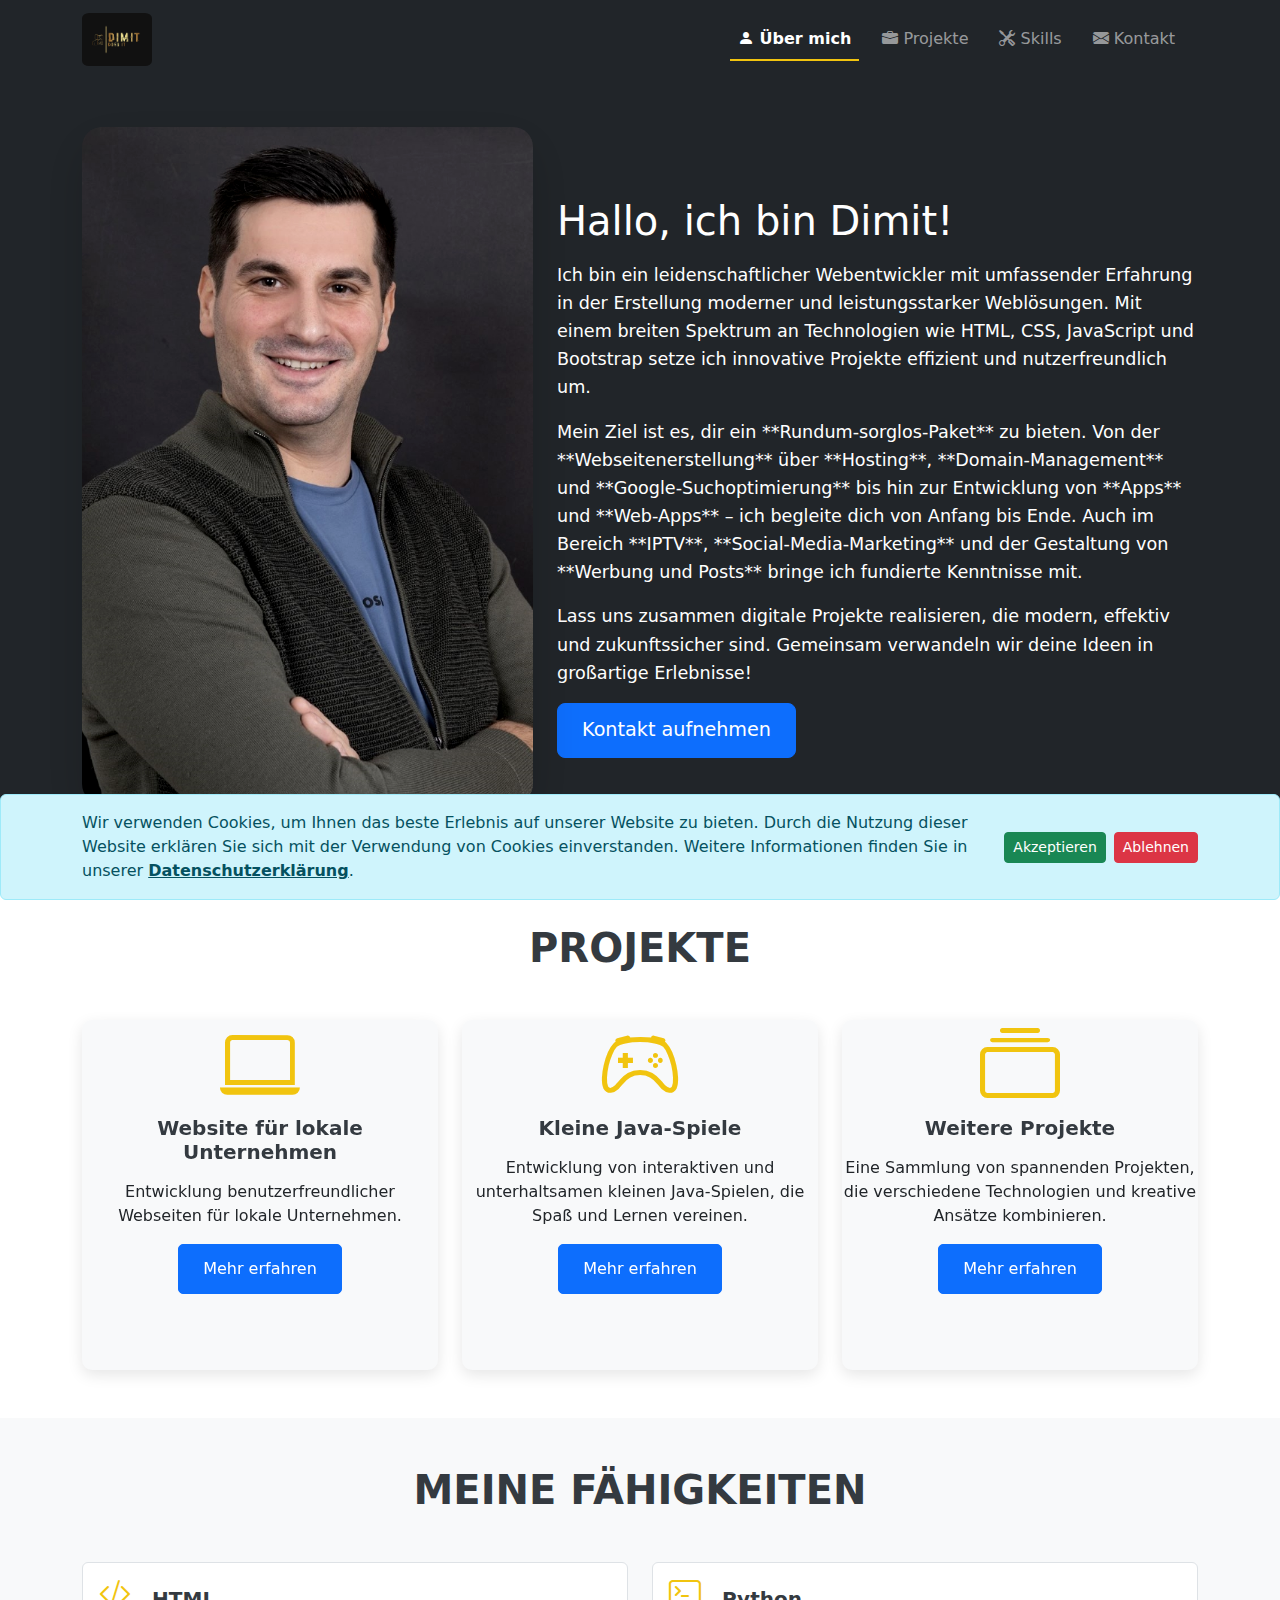
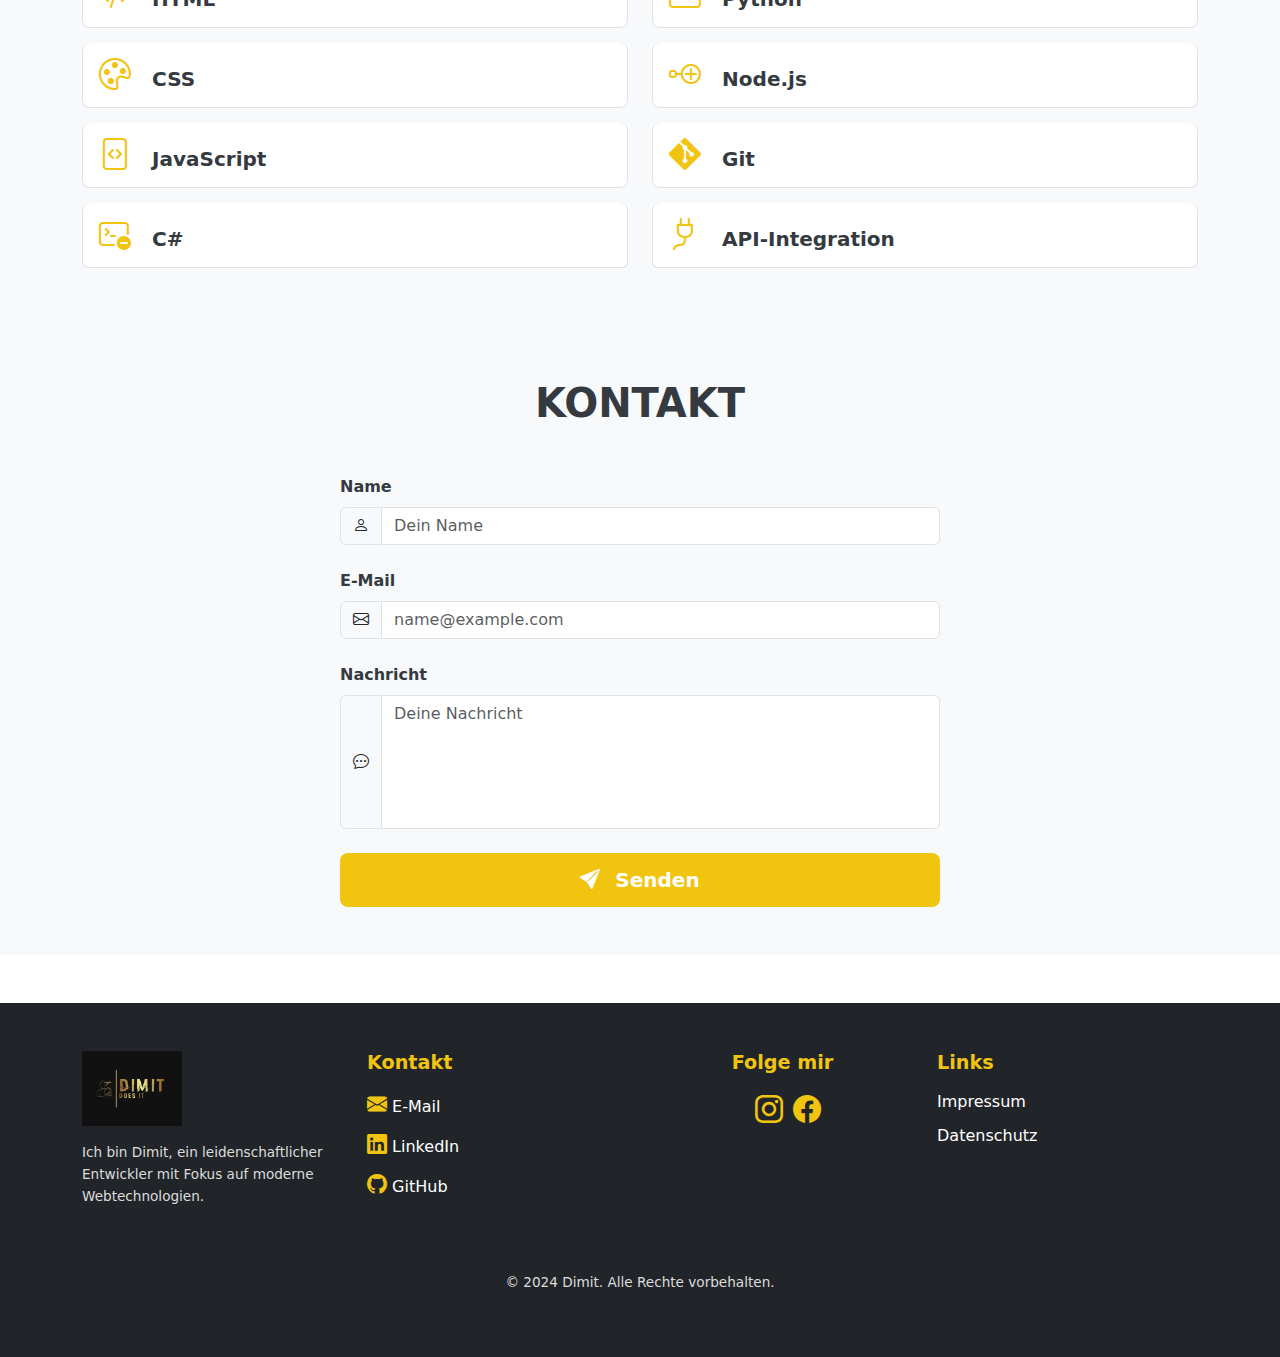
==== commit 8c6ea99f: "card eddit" ====
--- a/index.html
+++ b/index.html
@@ -73,6 +73,7 @@
 
     <!-- Stylesheets -->
     <link rel="stylesheet" href="style.css" />
+
     <link
       href="https://cdn.jsdelivr.net/npm/bootstrap-icons/font/bootstrap-icons.css"
       rel="stylesheet"
@@ -232,7 +233,7 @@
                           href="https://mixa-krusevac.com"
                           target="_blank"
                           rel="noopener noreferrer"
-                          >mixa-krusevac.com</a
+                          >mixa-krusevac</a
                         >
                       </li>
                       <li>
@@ -240,7 +241,7 @@
                           href="https://carclean.cc"
                           target="_blank"
                           rel="noopener noreferrer"
-                          >carclean.cc</a
+                          >carclean Auto</a
                         >
                       </li>
                       <li>
@@ -248,7 +249,7 @@
                           href="https://ku-le.cc"
                           target="_blank"
                           rel="noopener noreferrer"
-                          >ku-le.cc</a
+                          >ku-le Cars</a
                         >
                       </li>
                       <li>
@@ -256,7 +257,7 @@
                           href="https://schwarzdecker.cc"
                           target="_blank"
                           rel="noopener noreferrer"
-                          >schwarzdecker.cc</a
+                          >schwarzdecker</a
                         >
                       </li>
                       <li>
@@ -264,7 +265,7 @@
                           href="https://test.dimit.cc"
                           target="_blank"
                           rel="noopener noreferrer"
-                          >test.dimit.cc</a
+                          >KnezHolz</a
                         >
                       </li>
                     </ul>
@@ -309,7 +310,7 @@
                           target="_blank"
                           rel="noopener noreferrer"
                         >
-                          poke.dimit.cc
+                          PokeDex
                         </a>
                       </li>
                       <li>
@@ -318,7 +319,7 @@
                           target="_blank"
                           rel="noopener noreferrer"
                         >
-                          game.dimit.cc
+                          TicTacToe
                         </a>
                       </li>
                     </ul>
@@ -575,19 +576,31 @@
           <div class="col-md-3 d-flex flex-column align-items-center">
             <h5>Folge mir</h5>
             <div class="social-icons d-flex justify-content-center">
-              <a href="https://x.com/Dimitdev" target="_blank" rel="noopener noreferrer">
-                <i class="bi bi-twitter fs-3"></i>
+              <a
+                href="https://x.com/Dimitdev"
+                target="_blank"
+                rel="noopener noreferrer"
+              >
+                <i class="fa-brands fa-x-twitter fs-3"></i>
+                <!-- Ersetze 'fa-twitter' durch 'fa-x-twitter' oder 'fa-x' -->
               </a>
-              <a href="https://www.instagram.com/dimit.it/" target="_blank" rel="noopener noreferrer">
+
+              <a
+                href="https://www.instagram.com/dimit.it/"
+                target="_blank"
+                rel="noopener noreferrer"
+              >
                 <i class="bi bi-instagram fs-3"></i>
               </a>
-              <a href="https://www.facebook.com/profile.php?id=61557717354333" target="_blank" rel="noopener noreferrer">
+              <a
+                href="https://www.facebook.com/profile.php?id=61557717354333"
+                target="_blank"
+                rel="noopener noreferrer"
+              >
                 <i class="bi bi-facebook fs-3"></i>
               </a>
             </div>
           </div>
-          
-          
 
           <!-- Links Bereich -->
           <div class="col-md-3">
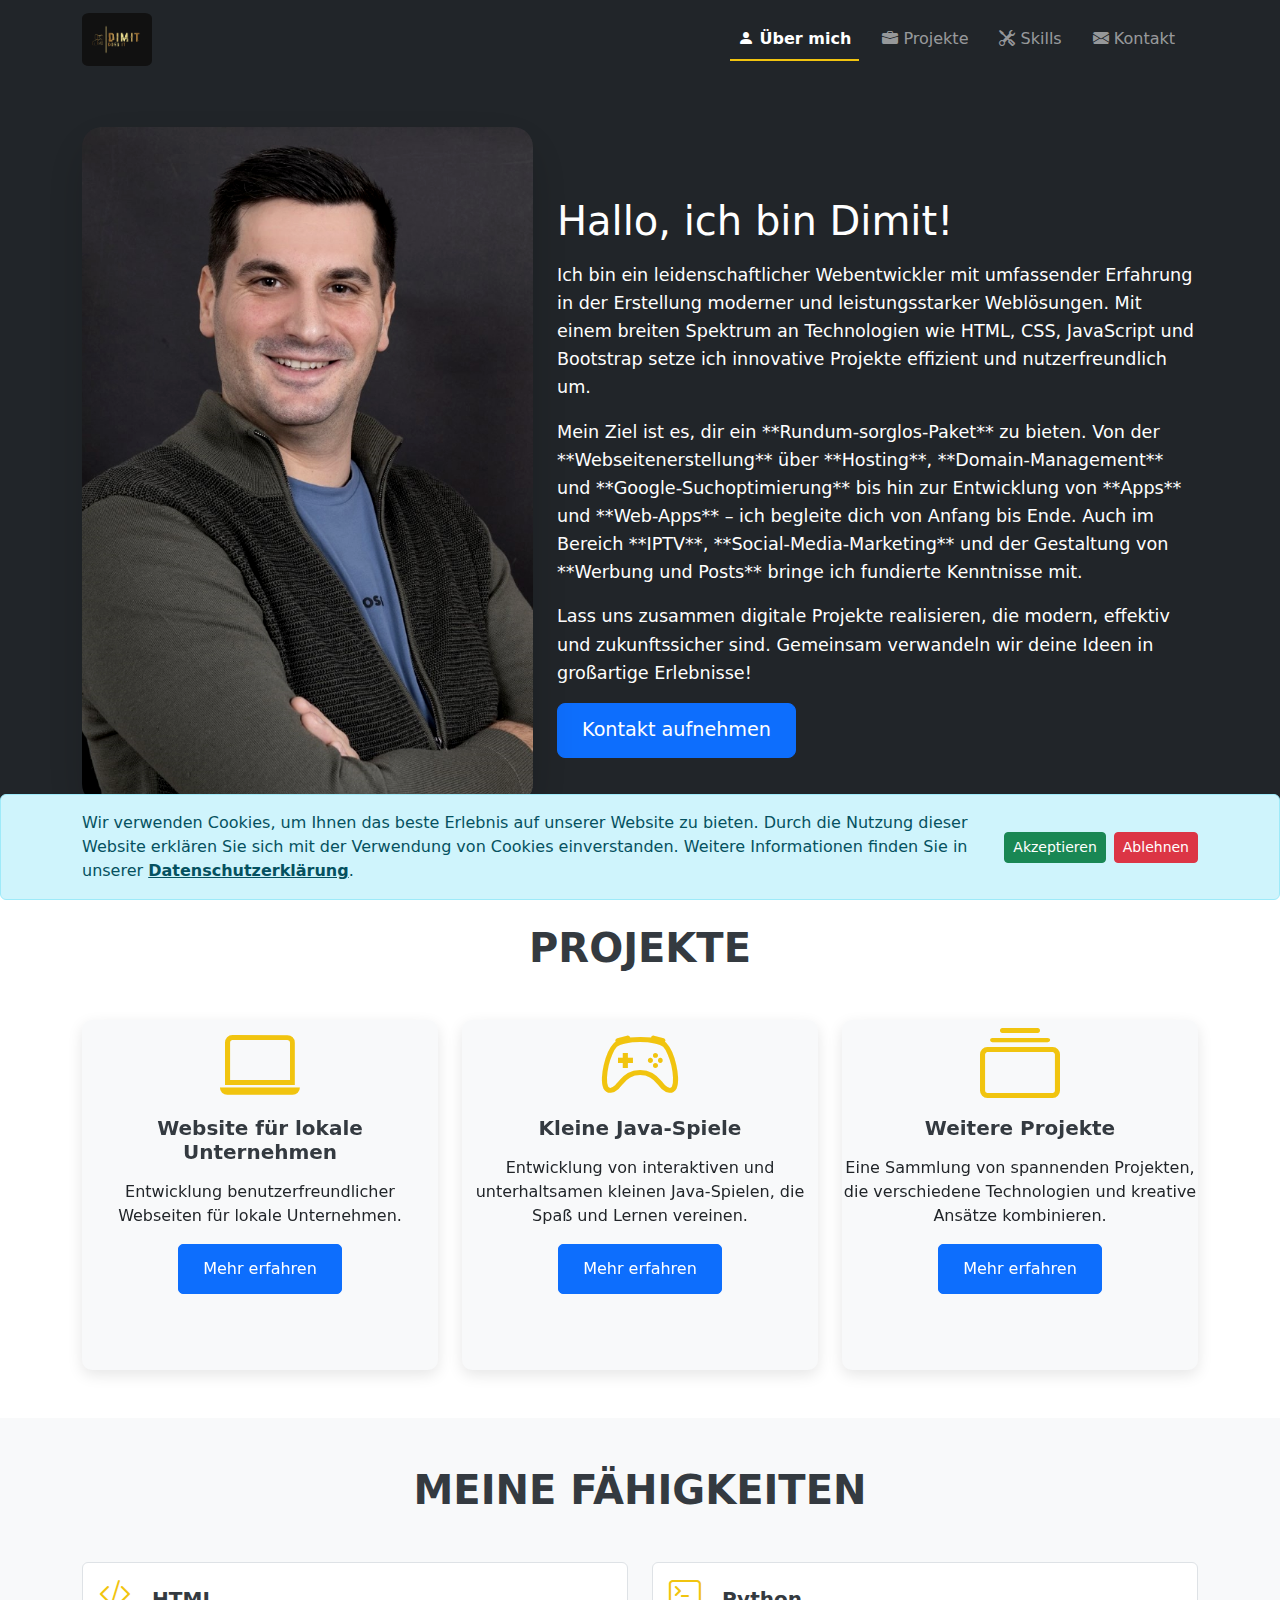
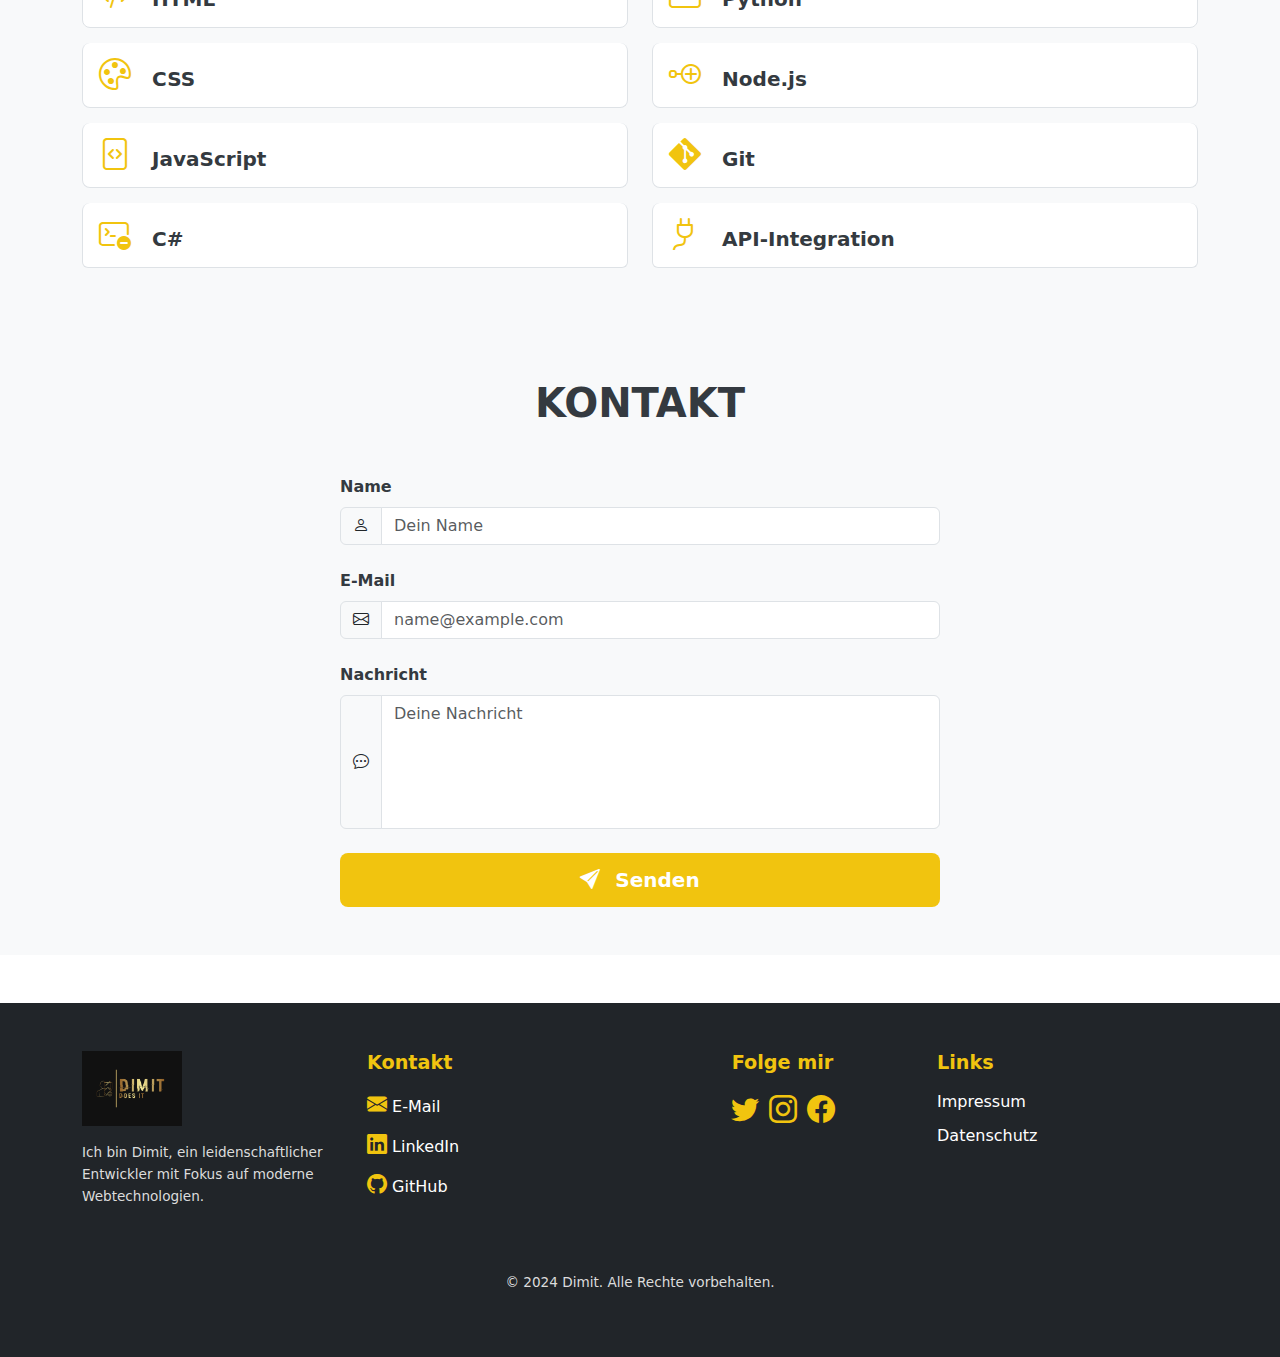
==== commit 8c55642b: "finalupdate twitter logo" ====
--- a/index.html
+++ b/index.html
@@ -581,8 +581,7 @@
                 target="_blank"
                 rel="noopener noreferrer"
               >
-                <i class="fa-brands fa-x-twitter fs-3"></i>
-                <!-- Ersetze 'fa-twitter' durch 'fa-x-twitter' oder 'fa-x' -->
+                <i class="bi bi-twitter fs-3"></i>
               </a>
 
               <a
--- a/style.css
+++ b/style.css
@@ -442,6 +442,12 @@
 }
 
 
+a i.bi:hover {
+  color: #ffffff; 
+}
+
+
+
 @media (max-width: 768px) {
   .navbar-brand img {
     width: 80px;
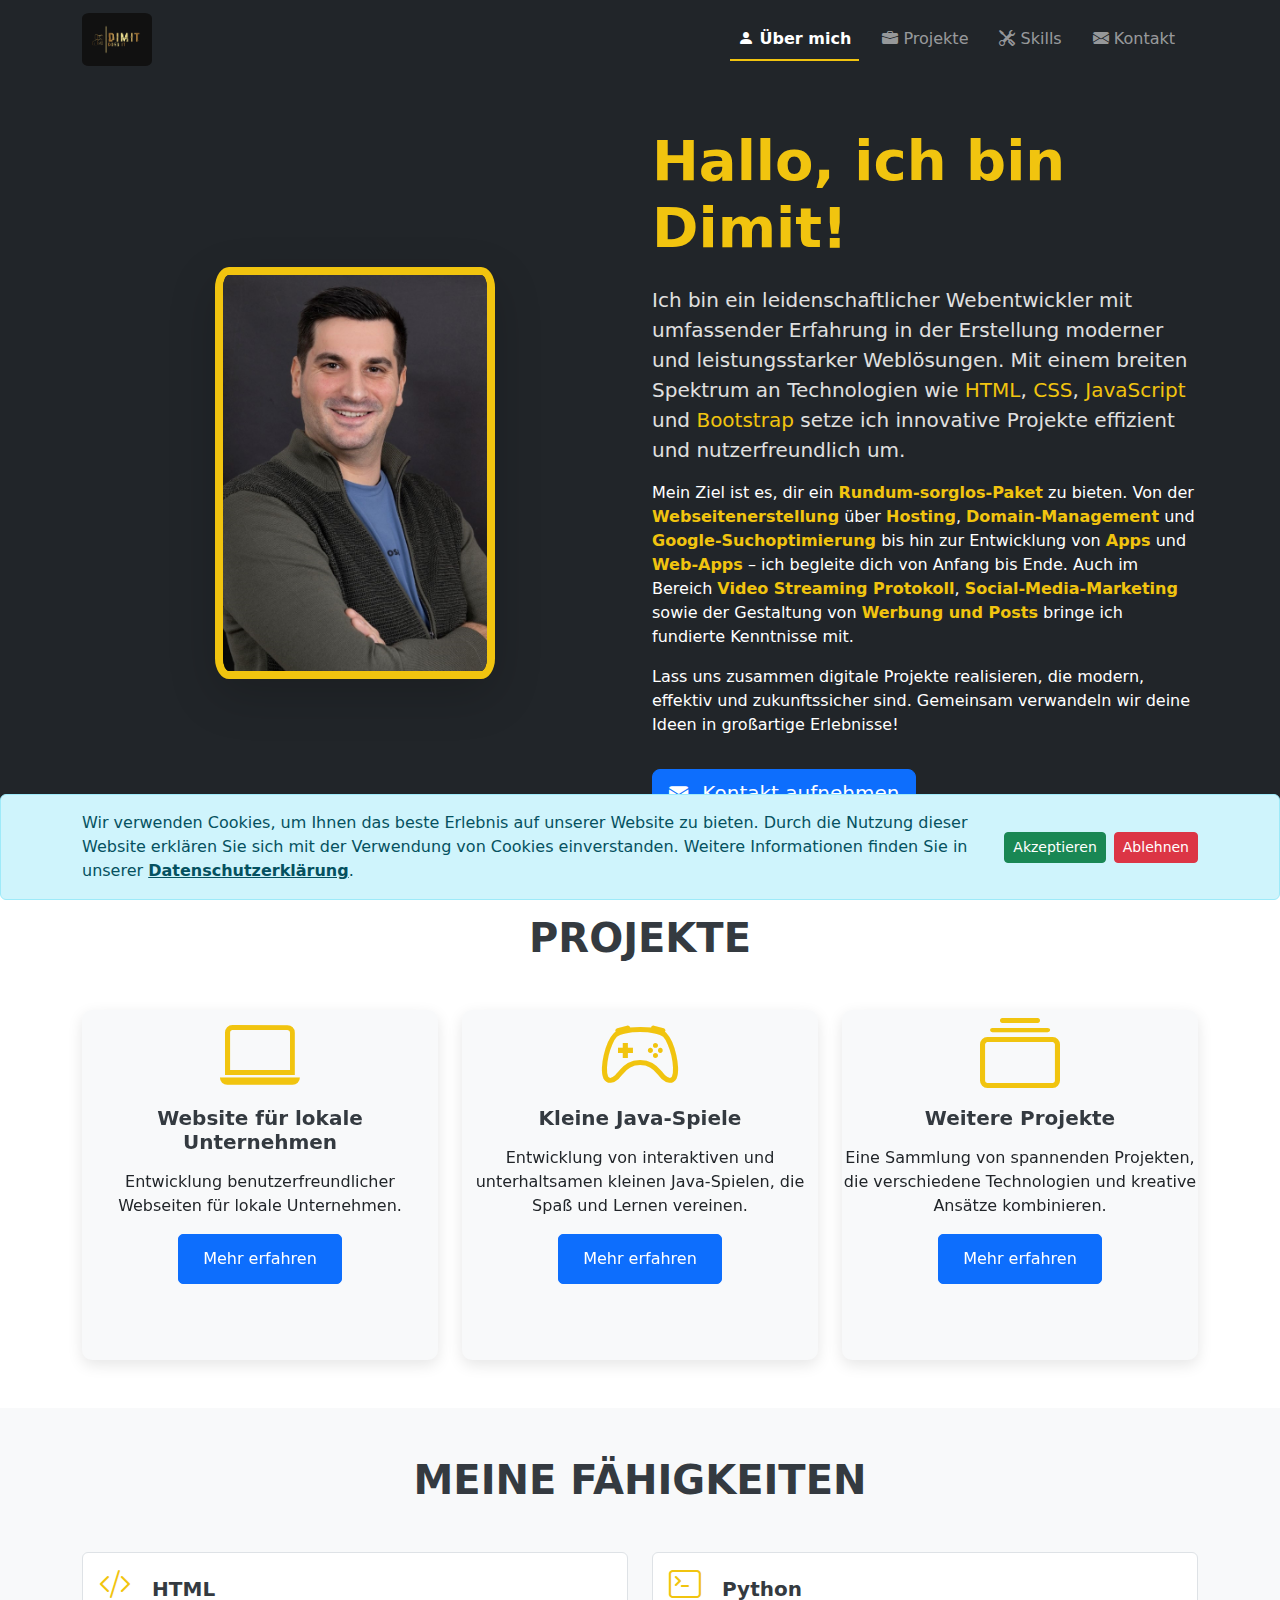
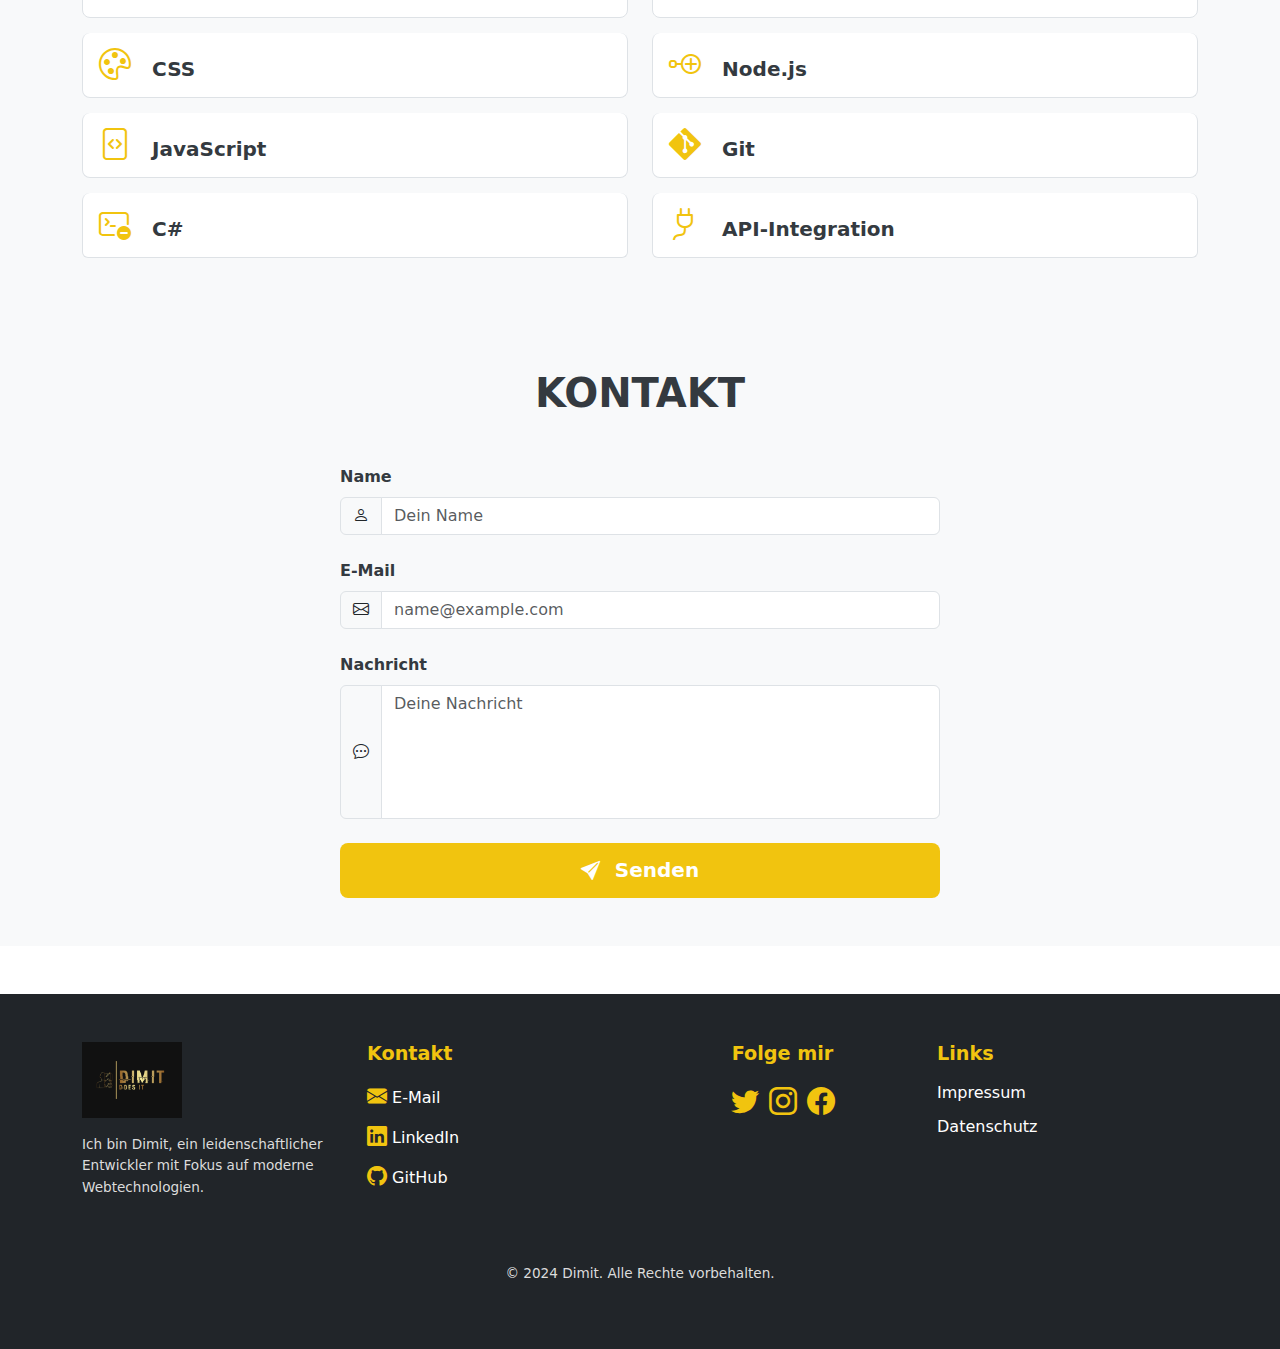
==== commit c801fc70: "text update css optimadet" ====
--- a/index.html
+++ b/index.html
@@ -156,46 +156,55 @@
         </div>
       </div>
     </nav>
-
-    <section id="about" class="py-5 text-white bg-dark">
+    <section id="about" class="py-5 bg-dark text-white">
       <div class="container">
         <div class="row align-items-center">
-          <!-- Bildabschnitt -->
-          <div class="col-lg-5 text-center">
-            <img
-              src="./img/2.jpg"
-              alt="Dimit"
-              class="about-image img-fluid mb-4 shadow-lg"
-            />
-          </div>
-
-          <!-- Textabschnitt -->
-          <div class="col-lg-7">
-            <h2 class="display-4">Hallo, ich bin Dimit!</h2>
+          <!-- Bildbereich -->
+          <div class="col-lg-6 text-center mb-4 mb-lg-0">
+            <div class="about-image-container">
+              <img
+                src="./img/2.jpg"
+                alt="Dimit"
+                class="about-image img-fluid  shadow-lg"
+              />
+            </div>
+          </div>
+
+          <!-- Textbereich -->
+          <div class="col-lg-6">
+            <h2 class="display-4 mb-4">Hallo, ich bin Dimit!</h2>
+
             <p class="lead">
               Ich bin ein leidenschaftlicher Webentwickler mit umfassender
               Erfahrung in der Erstellung moderner und leistungsstarker
-              Weblösungen. Mit einem breiten Spektrum an Technologien wie HTML,
-              CSS, JavaScript und Bootstrap setze ich innovative Projekte
-              effizient und nutzerfreundlich um.
+              Weblösungen. Mit einem breiten Spektrum an Technologien wie
+              <strong>HTML</strong>, <strong>CSS</strong>,
+              <strong>JavaScript</strong> und <strong>Bootstrap</strong> setze
+              ich innovative Projekte effizient und nutzerfreundlich um.
             </p>
+
             <p>
-              Mein Ziel ist es, dir ein **Rundum-sorglos-Paket** zu bieten. Von
-              der **Webseitenerstellung** über **Hosting**,
-              **Domain-Management** und **Google-Suchoptimierung** bis hin zur
-              Entwicklung von **Apps** und **Web-Apps** – ich begleite dich von
-              Anfang bis Ende. Auch im Bereich **IPTV**,
-              **Social-Media-Marketing** und der Gestaltung von **Werbung und
-              Posts** bringe ich fundierte Kenntnisse mit.
+              Mein Ziel ist es, dir ein <strong>Rundum-sorglos-Paket</strong> zu
+              bieten. Von der <strong>Webseitenerstellung</strong> über
+              <strong>Hosting</strong>, <strong>Domain-Management</strong> und
+              <strong>Google-Suchoptimierung</strong> bis hin zur Entwicklung
+              von <strong>Apps</strong> und <strong>Web-Apps</strong> – ich
+              begleite dich von Anfang bis Ende. Auch im Bereich
+              <strong>Video Streaming Protokoll</strong>,
+              <strong>Social-Media-Marketing</strong> sowie der Gestaltung von
+              <strong>Werbung und Posts</strong> bringe ich fundierte Kenntnisse
+              mit.
             </p>
+
             <p>
               Lass uns zusammen digitale Projekte realisieren, die modern,
               effektiv und zukunftssicher sind. Gemeinsam verwandeln wir deine
               Ideen in großartige Erlebnisse!
             </p>
-            <a href="#contact" class="btn btn-primary btn-lg"
-              >Kontakt aufnehmen</a
-            >
+
+            <a href="#contact" class="btn btn-primary btn-lg mt-3">
+              <i class="bi bi-envelope-fill me-2"></i> Kontakt aufnehmen
+            </a>
           </div>
         </div>
       </div>
--- a/style.css
+++ b/style.css
@@ -1,136 +1,122 @@
-/* ---------- Navigation Styles ---------- */
-
-/* Haupt-Navigation */
 .navbar {
   background-color: rgba(0, 0, 0, 0.7);
   transition: background-color 0.3s ease;
 }
-
 .navbar.scrolled {
   background-color: rgba(0, 0, 0, 0.9);
 }
-
 .brand-logo {
   max-width: 70px;
   height: 70px;
   object-fit: cover;
   border-radius: 10%;
 }
-
 .navbar-brand img {
   width: 100px;
   height: auto;
 }
-
 .navbar-toggler-icon {
   background-image: url("data:image/svg+xml,%3Csvg xmlns='http://www.w3.org/2000/svg' fill='%23fff' viewBox='0 0 30 30'%3E%3Cpath stroke='rgba(255, 255, 255, 1)' stroke-width='2' d='M4 7h22M4 15h22M4 23h22'/%3E%3C/svg%3E");
 }
-
 .nav-link {
   color: #ffffff;
   transition: color 0.3s ease-in-out;
 }
-
 .nav-link:hover {
-  color: #f1c40f; /* Goldfarbe für den Hover */
-}
-
+  color: #f1c40f;
+}
 .nav-link.active {
   font-weight: bold;
-  border-bottom: 2px solid #f1c40f; /* Goldfarbe für aktive Links */
-}
-
-/* Responsive Styles */
+  border-bottom: 2px solid #f1c40f;
+}
 @media (max-width: 576px) {
   .nav-link {
     font-size: 14px;
   }
 }
-
-/* Hover-Effekt für Logo */
 .brand-logo:hover {
   transform: scale(1.05);
   filter: grayscale(0%) contrast(1.3);
   transition: transform 0.3s ease, filter 0.3s ease;
 }
-
-/* Automatisches Schließen des Menüs bei Klick */
 .navbar-nav .nav-link {
   margin-right: 15px;
 }
-/* ---------- About-Section Styles ---------- */
-
-/* Haupt-About-Section */
 #about {
-  background-color: #343a40; /* Dunkler Hintergrund */
+  background-color: #343a40;
   padding-top: 5rem;
   padding-bottom: 5rem;
-  color: #ffffff; /* Weißer Text */
-}
-
-#about h2 {
-  font-size: 2.5rem; /* Überschrift größer */
-  margin-bottom: 1rem;
-}
-
-#about p {
-  font-size: 1.1rem; /* Etwas größere Schriftgröße */
-  line-height: 1.6; /* Zeilenhöhe für bessere Lesbarkeit */
-}
-
-#about .btn {
-  font-size: 1.2rem;
-  padding: 0.75rem 1.5rem;
-  border-radius: 8px;
+  color: #ffffff;
+}
+.about-image-container {
+  max-width: 100%;
+  height: auto;
+  display: flex;
+  justify-content: center;
+  align-items: center;
+}
+.about-image {
+  width: 280px;
+  height: 280px;
+  object-fit: cover;
+  border-radius: 5%;
+  border: 8px solid #f1c40f;
+  box-shadow: 0 10px 20px rgba(0, 0, 0, 0.5);
   transition: all 0.3s ease;
 }
-
-#about .btn:hover {
-  background-color: #f1c40f; /* Goldfarbe für den Hover-Effekt */
-  color: #343a40;
-}
-
-/* Bild-Design */
-.about-image {
-  max-width: 75%;
-  border-radius: 20px;
-  filter: grayscale(20%) contrast(1.1);
-  transition: transform 0.3s ease, filter 0.3s ease;
-}
-
 .about-image:hover {
   transform: scale(1.05);
-  filter: grayscale(0%) contrast(1.3);
-}
-/* ---------- Projekte-Sektion Styles ---------- */
+  box-shadow: 0 15px 30px rgba(0, 0, 0, 0.6);
+}
+h2.display-4 {
+  font-weight: bold;
+  color: #f1c40f;
+}
+.lead {
+  font-size: 1.1rem;
+  color: #e0e0e0;
+}
+strong {
+  color: #f1c40f;
+}
+.btn-primary {
+  background-color: #f1c40f;
+  border-color: #f1c40f;
+  color: #343a40;
+  transition: all 0.3s ease;
+}
+.btn-primary:hover {
+  background-color: #e67e22;
+  border-color: #e67e22;
+  color: #ffffff;
+}
+.btn-primary i {
+  font-size: 1.2rem;
+}
 .project-card-container {
   perspective: 1000px;
-  height: 350px; /* Feste Höhe */
-}
-
+  height: 350px;
+}
 .project-card {
   width: 100%;
   height: 100%;
   position: relative;
   transition: transform 0.8s ease-in-out;
-  transform-style: preserve-3d; /* Wichtig für 3D-Effekte */
-}
-
+  transform-style: preserve-3d;
+}
 .project-card.flip {
   transform: rotateY(180deg);
 }
-
 .project-card-front,
 .project-card-back {
   position: absolute;
   width: 100%;
   height: 100%;
-  backface-visibility: hidden; /* Die Rückseite bleibt unsichtbar */
+  backface-visibility: hidden;
   border-radius: 10px;
   box-shadow: 0 5px 15px rgba(0, 0, 0, 0.1);
   overflow: hidden;
 }
-
 .project-card-front {
   background-color: #f8f9fa;
   display: flex;
@@ -138,7 +124,6 @@
   align-items: center;
   flex-direction: column;
 }
-
 .project-card-back {
   background-color: #343a40;
   color: #ffffff;
@@ -148,74 +133,60 @@
   align-items: center;
   flex-direction: column;
 }
-
 .project-icon {
   color: #f1c40f;
   margin-bottom: 20px;
 }
-
 .project-card .card-title {
   font-size: 1.25rem;
   font-weight: bold;
   color: #343a40;
   margin-bottom: 1rem;
 }
-
 .project-card .btn {
   font-size: 1rem;
   padding: 0.75rem 1.5rem;
   border-radius: 5px;
   transition: all 0.3s ease;
 }
-
 .project-card .btn:hover {
   background-color: #f1c40f;
   color: #343a40;
 }
-
 .project-card-back .card-title {
   font-size: 1.5rem;
   font-weight: bold;
   margin-bottom: 1rem;
 }
-
 .project-list {
   list-style: none;
   padding: 0;
   margin: 0 0 1rem 0;
 }
-
 .project-list li {
   margin-bottom: 10px;
 }
-
 .project-list a {
   color: #f1c40f;
   text-decoration: none;
   transition: color 0.3s ease;
 }
-
 .project-list a:hover {
   color: #ffffff;
 }
-
 .project-card-back .btn {
   background-color: #f1c40f;
   color: #343a40;
 }
-
 .project-card-back .btn:hover {
   background-color: #ffffff;
   color: #343a40;
 }
-
-/* ---------- Skills-Sektion Styles ---------- */
 #skills {
   background-color: #f8f9fa;
   padding-top: 5rem;
   padding-bottom: 5rem;
 }
-
 .section-title {
   font-size: 2.5rem;
   font-weight: bold;
@@ -223,7 +194,6 @@
   margin-bottom: 3rem;
   text-transform: uppercase;
 }
-
 .list-group-item {
   display: flex;
   align-items: center;
@@ -233,42 +203,34 @@
   margin-bottom: 15px;
   transition: all 0.3s ease;
 }
-
 .list-group-item:hover {
   background-color: #f1c40f;
   color: #ffffff;
   transform: translateY(-5px);
   box-shadow: 0 8px 16px rgba(0, 0, 0, 0.1);
 }
-
 .skill-icon {
   font-size: 2rem;
   color: #f1c40f;
   transition: color 0.3s ease;
 }
-
 .skill-title {
   font-size: 1.25rem;
   font-weight: bold;
   color: #343a40;
   transition: color 0.3s ease;
 }
-
 .list-group-item:hover .skill-title {
   color: #ffffff;
 }
-
 .list-group-item:hover .skill-icon {
   color: #ffffff;
 }
-
-/* ---------- Kontakt-Sektion Styles ---------- */
 #contact {
   background-color: #f8f9fa;
   padding-top: 5rem;
   padding-bottom: 5rem;
 }
-
 .section-title {
   font-size: 2.5rem;
   font-weight: bold;
@@ -276,47 +238,39 @@
   margin-bottom: 3rem;
   text-transform: uppercase;
 }
-
 .contact-form {
   max-width: 600px;
   margin: 0 auto;
 }
-
 .input-group {
   display: flex;
   align-items: center;
 }
-
 .input-group-text {
   background-color: #f1c40f;
   border: none;
   color: #ffffff;
   border-radius: 8px 0 0 8px;
 }
-
 .form-control {
   border-radius: 0 8px 8px 0;
   border: 1px solid #e0e0e0;
   padding: 1rem;
   font-size: 1rem;
 }
-
 .form-control:focus {
   border-color: #f1c40f;
   box-shadow: 0 0 0 0.2rem rgba(241, 196, 15, 0.25);
 }
-
 .form-label {
   font-size: 1rem;
   font-weight: bold;
   color: #343a40;
   margin-bottom: 0.5rem;
 }
-
 textarea.form-control {
   resize: none;
 }
-
 button[type="submit"] {
   background-color: #f1c40f;
   border: none;
@@ -328,162 +282,129 @@
   cursor: pointer;
   transition: all 0.3s ease-in-out;
 }
-
 button[type="submit"]:hover {
   background-color: #e67e22;
   color: #ffffff;
 }
-
 button[type="submit"]:focus {
   outline: none;
   box-shadow: 0 0 0 0.2rem rgba(241, 196, 15, 0.25);
 }
-/* ---------- Footer Styles ---------- */
 footer {
   background-color: #343a40;
   padding-top: 3rem;
   padding-bottom: 2rem;
   color: #ffffff;
 }
-
 .footer-logo {
   width: 100px;
   height: auto;
 }
-
 footer h5 {
   font-size: 1.2rem;
   font-weight: bold;
   margin-bottom: 1rem;
   color: #f1c40f;
 }
-
 footer p {
   font-size: 0.95rem;
   line-height: 1.6;
   color: #dcdcdc;
 }
-
 footer ul {
   list-style: none;
   padding: 0;
   margin: 0;
 }
-
 footer ul li {
   margin-bottom: 10px;
 }
-
 footer ul li a {
   color: #ffffff;
   text-decoration: none;
   font-size: 1rem;
   transition: color 0.3s ease;
 }
-
 footer ul li a:hover {
   color: #f1c40f;
 }
-
 footer a i {
   color: #f1c40f;
   transition: color 0.3s ease;
 }
-
 footer a i:hover {
   color: #ffffff;
 }
-
 footer .col-md-3 {
   margin-bottom: 20px;
 }
-
 footer .bi {
   font-size: 1.5rem;
 }
-
 footer .fs-3 {
   font-size: 2rem;
 }
-
 footer .fs-5 {
   font-size: 1.25rem;
 }
-
 footer .text-center p {
   font-size: 0.85rem;
   color: #dcdcdc;
 }
-
 footer a:hover {
   color: #f1c40f;
 }
 .social-icons {
   display: flex;
-  justify-content: center; /* Icons in der Mitte */
-  gap: 10px; /* Abstand zwischen den Icons */
-}
-
+  justify-content: center;
+  gap: 10px;
+}
 .social-icons a {
   display: flex;
   justify-content: center;
   align-items: center;
-  text-decoration: none; /* Entfernt den Unterstrich */
-}
-
+  text-decoration: none;
+}
 .social-icons i {
   font-size: 2rem;
-  color: #f1c40f; /* Farbe der Icons */
-  transition: color 0.3s ease;
-}
-
+  color: #f1c40f;
+  transition: color 0.3s ease;
+}
 .social-icons i:hover {
-  color: #ffffff; /* Hover-Effekt */
-}
-
-
+  color: #ffffff;
+}
 a i.bi:hover {
-  color: #ffffff; 
-}
-
-
-
+  color: #ffffff;
+}
 @media (max-width: 768px) {
   .navbar-brand img {
     width: 80px;
     height: auto;
   }
   .about-image {
-    max-width: 100%; /* Volle Breite auf kleineren Bildschirmen */
-  }
-
+    max-width: 100%;
+  }
   #about h2 {
-    font-size: 2rem; /* Kleinere Schriftgröße für Handys */
-  }
-
+    font-size: 2rem;
+  }
   #about p {
-    font-size: 1rem; /* Text wird kleiner für Handys */
-  }
-
+    font-size: 1rem;
+  }
   #about .btn {
     font-size: 1rem;
   }
   .project-card-container {
-    height: 280px; /* Kleinere Höhe für Mobile */
-  }
-
+    height: 280px;
+  }
   .project-card {
     margin-bottom: 2rem;
   }
-
   .project-card .card-title {
     font-size: 1.1rem;
   }
-
   .project-card .card-text {
     font-size: 0.95rem;
   }
-
   .project-card .btn {
     font-size: 0.9rem;
   }
@@ -496,26 +417,21 @@
   .contact-form {
     max-width: 100%;
   }
-
   button[type="submit"] {
     font-size: 1.1rem;
   }
-
   .form-control {
     font-size: 0.9rem;
   }
-
   .input-group-text {
     font-size: 1.1rem;
   }
   footer .col-md-3 {
     text-align: center;
   }
-
   footer .footer-logo {
     margin-bottom: 1rem;
   }
-
   footer p {
     text-align: center;
   }
